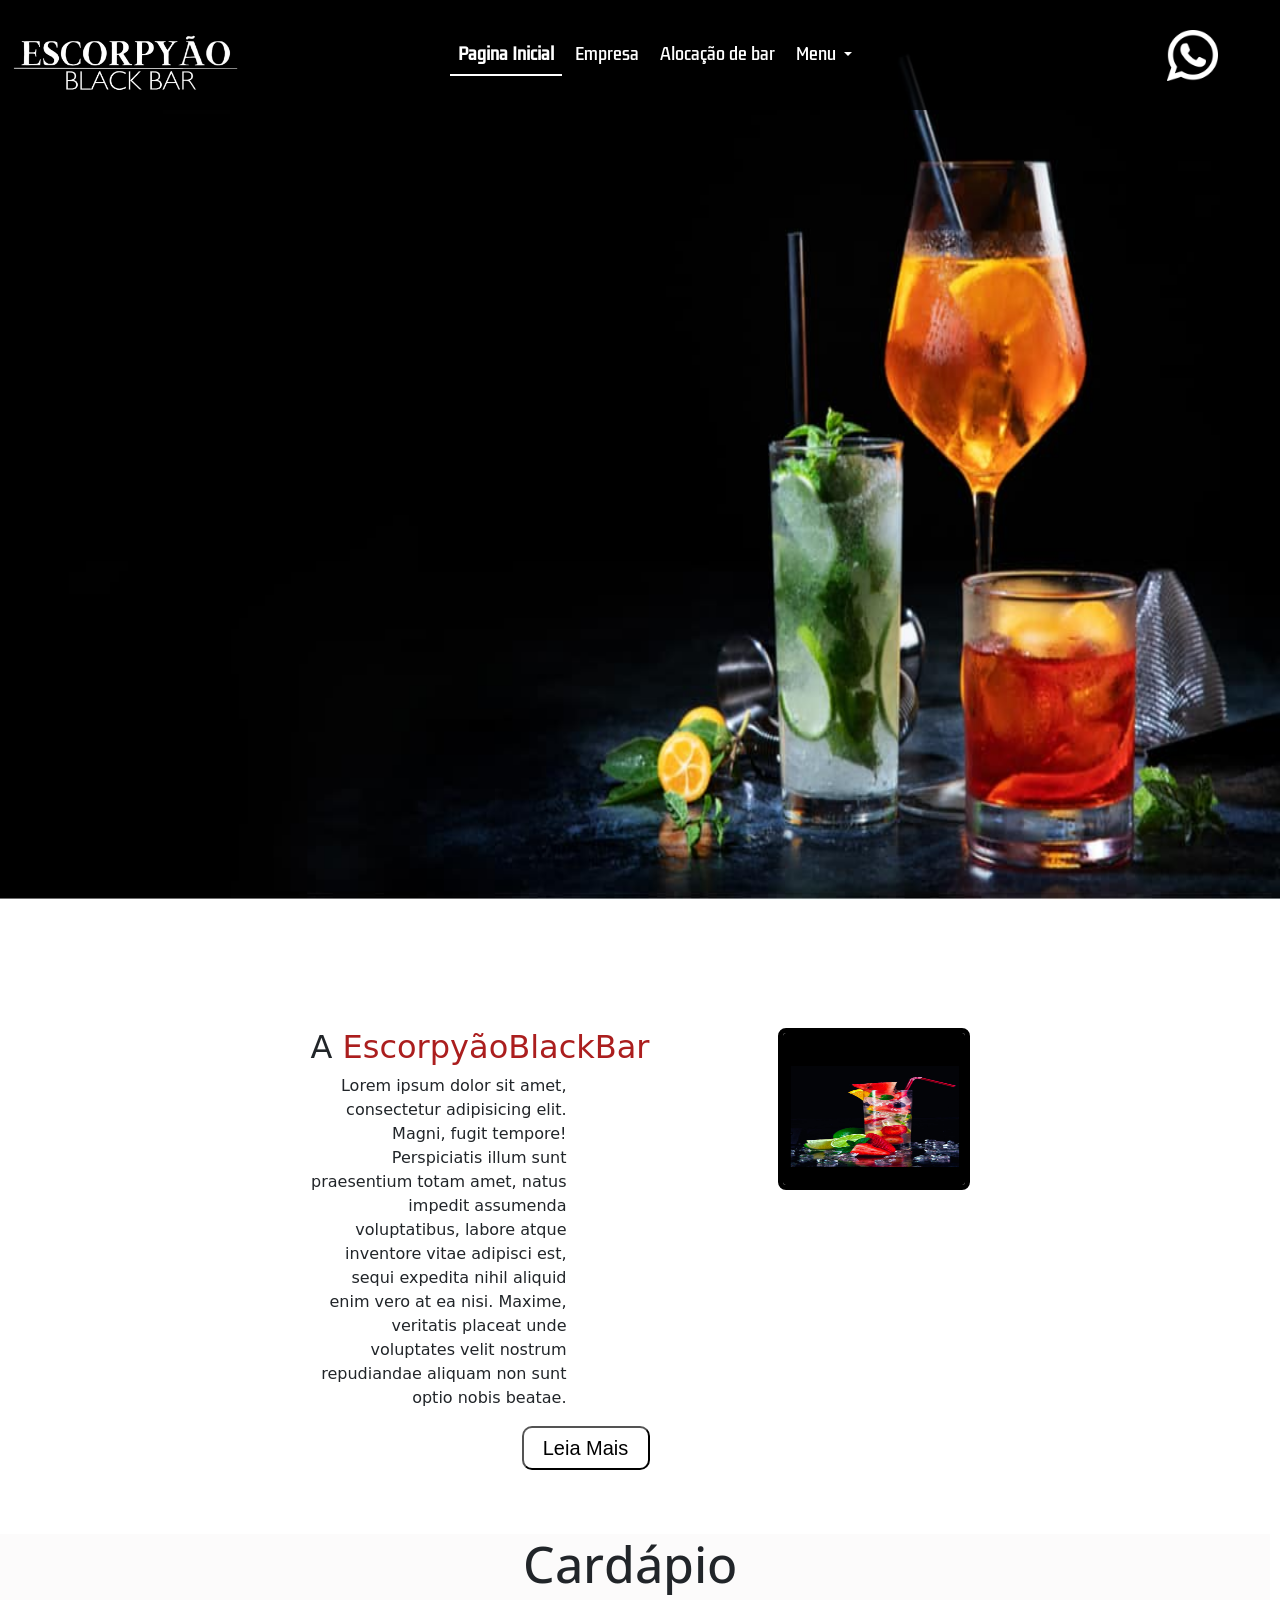
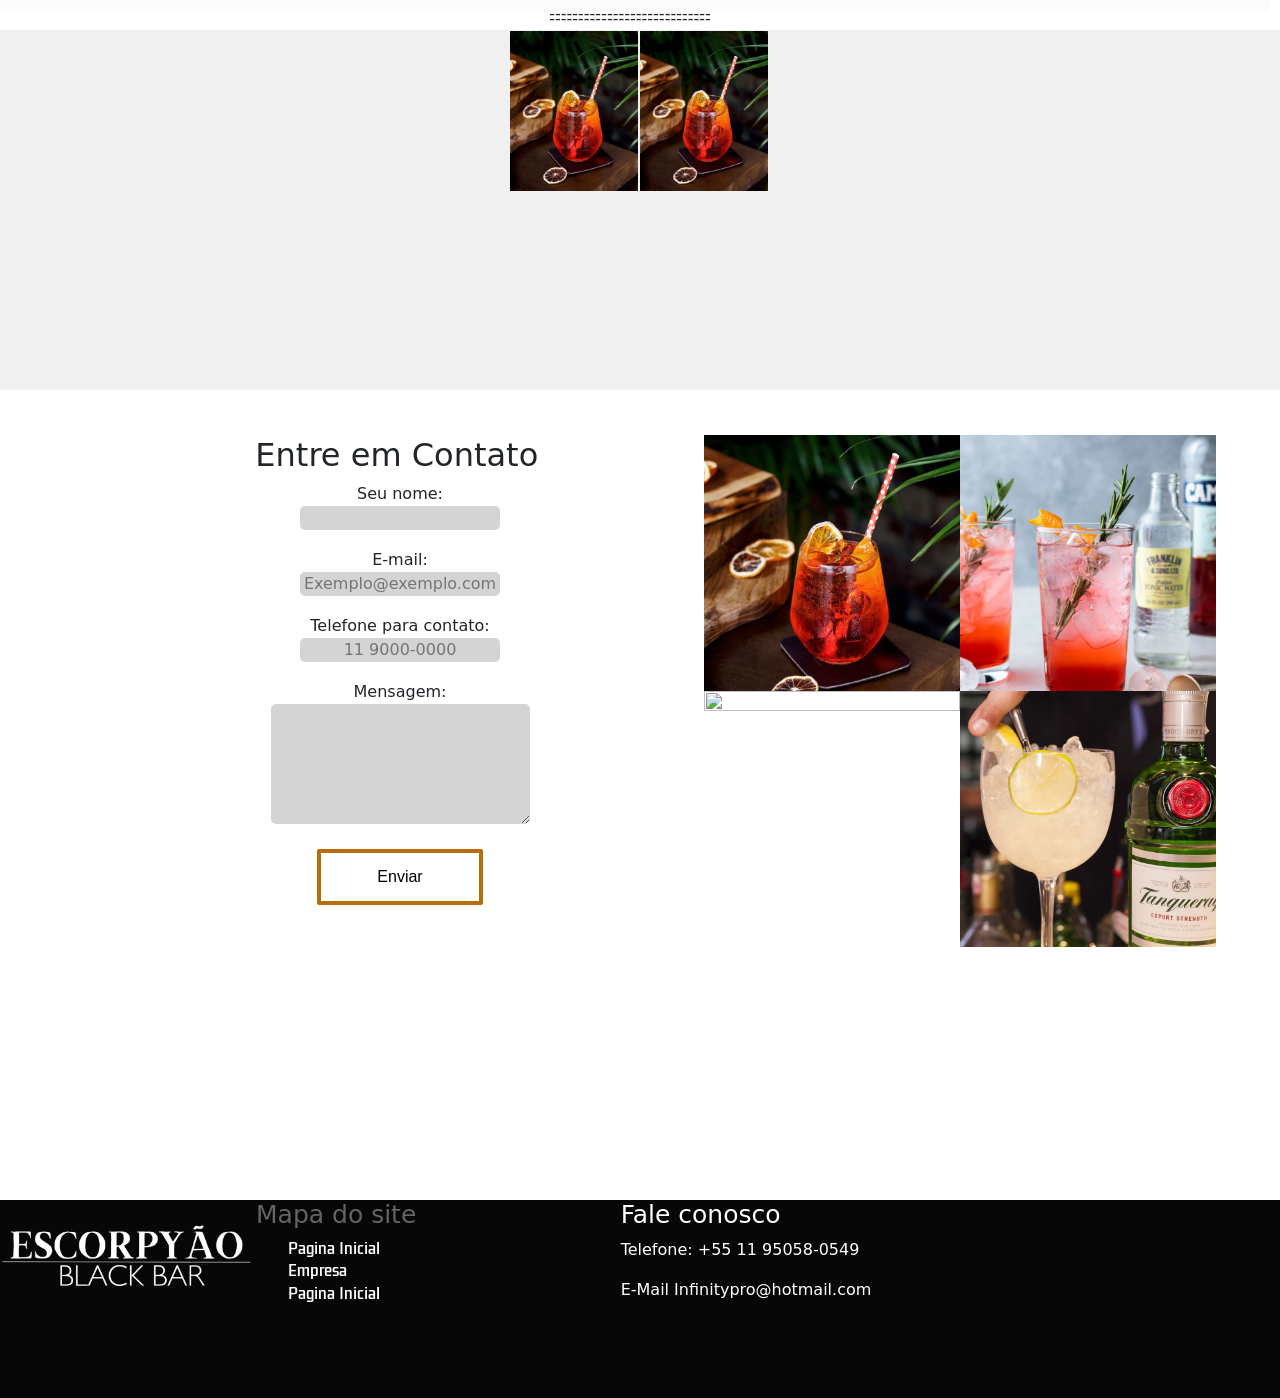
==== index.html @ d6b5a139 "Update index.html" ====
<!DOCTYPE html>
<html lang="pt-br">

<head>
    <meta charset="UTF-8">
    <title>EscorpyãoBlackBar</title>
    <link href="https://cdn.jsdelivr.net/npm/bootstrap@5.3.2/dist/css/bootstrap.min.css" rel="stylesheet"
        integrity="sha384-T3c6CoIi6uLrA9TneNEoa7RxnatzjcDSCmG1MXxSR1GAsXEV/Dwwykc2MPK8M2HN" crossorigin="anonymous">
    <link rel="stylesheet" href="css/index.css">
</head>

<body>
    <header>
        <nav class="navbar navbar-expand-lg fixed-top nav-underline">
            <div class="container-fluid">
                <a class="navbar-brand" href="#"><img src="img/Logob.png" alt=""></a>
                <button class="navbar-toggler" type="button" data-bs-toggle="collapse"
                    data-bs-target="#navbarNavDropdown" aria-controls="navbarNavDropdown" aria-expanded="false"
                    aria-label="Toggle navigation">
                    <span class="navbar-toggler-icon"></span>
                </button>
                <div class="collapse navbar-collapse d-flex justify-content-center" id="navbarNavDropdown">
                    <ul class="navbar-nav">
                        <li class="nav-item">
                            <a class="nav-link active" aria-current="page" href="#">Pagina Inicial</a>
                        </li>
                        <li class="nav-item ">
                            <a class="nav-link" href="#">Empresa</a>
                        </li>
                        <li class="nav-item">
                            <a class="nav-link " href="#">Alocação de bar</a>
                        </li>
                        <li class="nav-item dropdown">
                            <a class="nav-link dropdown-toggle" href="../a/html/menu.html" role="button"
                                data-bs-toggle="dropdown" aria-expanded="false">
                                Menu
                            </a>
                            <!-- Caipirinhas tradicionais:
                                Capirinha com  morango
                                Caipirinha com varios sabores
                                Com varias especiarias.
                                Caipirinha com Vodka.
                                Capirinha com Malibu.
                                Caipirinha com cachaça.
                                Absolut, Saque, Cerveja (Cerveja Suja).
                                Espumante



                                Gin & Gin tonica : 
                                Com especiarias (Canela em pau, Cravo da india, Ibisco, Zimbro, Aris estrelados, Pimenta branca ou Preta. Pimenta rosa)
                                Aromatizantes: Alecrim, Hortelã, Tomilho, Manjericão.
                                Frutas Criticas; Limão taiti, Limão siciliano, tangerina, laranja
                                ------------------------------------------------------------------------------------------------------
                                Drinks sem alcool:
                                Caipirinha sem alcoool: Caipirinha com leite condesado ou açucar.
                                Capirinha com refrigerante sem cor (SCHWEPPES, H2O )
                                Capirinhas com frutas diversas



                                Drinks classicos
                                Negroni 
                                Martini 
                                Moscow Mule
                                Sex on the beach -->
                            <!-- Classicos com espumante
                                Aperol Spritz
                                M -->



                            <ul class="dropdown-menu">
                                <li><a class="dropdown-item" href="../a/html/menu.html#section1">Caipirinhas</a></li>
                                <li><a class="dropdown-item" href="#">Drinks Classicos</a></li>
                                <li><a class="dropdown-item" href="#">Gin & Gin tônica</a></li>
                            </ul>
                        </li>
                    </ul>
                </div>

                <div class="zap"><a href="https://wa.me/5511950580549" target="_blank"><img src="Icon/whatsapp.png" alt="">
                    </a>
                </div>
            </div>

        </nav>


    </header>

    <main>
        <div class="carousel-container">
            <div class="carousel-slide">
                <img src="img/bebida-drink.jpg" alt="Image 1">
            </div>
            <div class="carousel-slide">
                <img src="TCC-main/img/ima.jpg" alt="Image 2">
            </div>
        </div>

        </div>
        <div class="container">
            <div id="desc">
                <h2>A <span>EscorpyãoBlackBar </span></h2>
                <p>Lorem ipsum dolor sit amet, consectetur adipisicing elit. Magni, fugit tempore! Perspiciatis illum
                    sunt praesentium totam amet, natus impedit assumenda voluptatibus, labore atque inventore vitae
                    adipisci est, sequi expedita nihil aliquid enim vero at ea nisi. Maxime, veritatis placeat unde
                    voluptates velit nostrum repudiandae aliquam non sunt optio nobis beatae.</p>
                <button>Leia Mais</button>
            </div>
            <div class="alo">

                <img src="img/wallpaper - game over.png" alt="">

            </div>
        </div>
        <div id="h2s">
            <h2>Cardápio</h2>
            <div id="div-me">----------------------------</div>
            <div id="div-me">----------------------------</div>
        </div>
        <div class="cardapio">

            <div class="img">
                <img src="TCC-main/img/aperol.jpeg" alt="">
            </div>
           
            <div class="img1">
                <img src="TCC-main/img/aperol.jpeg" alt="">
            </div>

            <div class="img">
                <img src="TCC-main/img/mojito.jpg"  alt="">
            </div>
       
          
        </div>
        

        <div id="pagC">

            <div class="contatos">
                <form action="post">

                    <h2>Entre em Contato </h2>
                    <ul>
                        <label for="nome">Seu nome:</label>

                        <li><input type="text" name="nome" id="nome"></li>

                        <label for="email">E-mail:</label>

                        <li> <input type="email" name="email" id="email" placeholder="Exemplo@exemplo.com">
                        </li>
                        <label for="Tel">Telefone para contato:</label>

                        <li> <input type="tel" name="tel" id="tel" placeholder="11 9000-0000"></li>
                        <label for="texta">Mensagem:</label>
                        <li><textarea name="texta" id="texta" cols="30" rows="5"></textarea></li>
                        <input type="submit" value="Enviar">
                    </ul>
                </form>

            </div>


            <div class="galery">
                <img src="TCC-main/img/aperol.jpeg" alt="">
                <img src="TCC-main/img/mojito.jpg" alt="">
                <img src="TCC-main/img/campari.jpeg" alt="">
                <img src="TCC-main/img/gin.jpg" alt="">

            </div>
        </div>


    </main>
    <footer>

        <div id="imgF"><a href="index.html"><img src="img/Logob.png" alt="Imagem LOGO"></a></div>
        <div id="mSite">
            <h2>Mapa do site</h2>
            <ul>
                <li><a href="index.html">Pagina Inicial</a></li>
                <li><a href="/html/empresa.html">Empresa</a></li>
                <li><a href="html/menu.html">Pagina Inicial</a></li>
            </ul>
        </div>
        <div id="fale">
            <h2>Fale conosco</h2>
            <p> <span>Telefone:

                </span>
                +55 11 95058-0549</p>
            <p>
                <span>E-Mail</span>
                Infinitypro@hotmail.com</p>
        </div>
        <div id="redes"></div>


    </footer>

    <script src="js/script.js"></script>
</body>

</html>
---- css/index.css ----
@import url('https://fonts.googleapis.com/css2?family=Open+Sans:ital,wght@1,300&display=swap');
@import url('https://fonts.googleapis.com/css2?family=Kdam+Thmor+Pro&display=swap');


* {
    margin: 0;
    padding: 0;
}

body {
    margin: 0px !important;
    width: 100vw;
    overflow-x: hidden;
}

.nav-link {
    color: white !important;


}

.navbar-brand img {
    width: 18vw;
}


.justify-content-center {
    justify-content: start !important;
    margin-left: 15vw;

}

.dropdown:hover .dropdown-menu {
    display: block;
    position: absolute;
    transform: translate3d(5px, 28px, 0px);
    top: 20px;
    left: -5px;
    will-change: transform;
}

.dropdown {
    display: inline-block;
    list-style: none;


}

.nav-item {
    margin-right: 5px;
}



nav {
    font-size: 100%;
    background-color: rgba(0, 0, 0, 0.8);


}
.zap{margin-right: 50px;}
.zap img {
    
    width: 4vw;


}


/* ------------------------------------------------------------------------------------------------------- */

.carousel-container {
    box-sizing: border-box;
    width: 100%;
    overflow: none;

}

.carousel-container img {
    width: 100%;
    height: 100vh;


}

.carousel-slide {
    display: none;
    width: 100%;
    height: auto;
}


.container {
    display: flex;
    justify-content: center;
    margin-top: 10%;
    background-color: rgb(255, 255, 255);

}

main img {
    width: 100vw;
}

.alo img {
    flex-grow: 5;
    border: 5px solid black;
    width: 15vw;
    height: 18vh;
    border-radius: 8px;
    margin-left: 10vw;
}



#desc p {
    width: 20vw;
    text-align: right;
}

#desc button {
    background-color: transparent;
    font-family: Arial, Helvetica, sans-serif;
    margin-left: 50px;
    width: 10vw;
    font-size: 20px;
    padding: 5px;
    border-radius: 10px;
    float: right;
}

#desc button:hover {
    background-color: gray;

}

#desc span {
    color: rgb(171, 30, 30);
}

/* -------------------------------------------------------------------------------------------- */

#h2s {
    width: 100vw;
    text-align: center;
    margin-top: 5%;
    margin-bottom: -8px;
    margin-left: -10px;
    background-color: rgb(252, 251, 251);

}

#h2s h2 {
    font-family: 'Open Sans', sans-serif;
    font-size: 50px;
}

#div-me {
    text-align: center;
    background-color: transparent;
    height: 5px;
}

.cardapio {
    display: flex;
    width: 100%;
    height: 40vh;
    margin-top: 0%;
    background-color: rgb(240, 240, 240);
    justify-content: center;
    margin-top: 2%;
}

.cardapio img {
    width: 10vw;
    opacity: 0;
    transform: translateX(300px);
    transition: opacity 1s, transform 1s;
    margin: 1px;
    

}
.cardapio img:hover{
    animation: ease 1s;
} 

.cardapio img.in-viewport {
    opacity: 1;
    transform: translateX(0px);
}


/* ----------------------------------------------------------------------------- */
#pagC {
    display: flex;
    background-color: rgb(255, 255, 255);
    width: 90vw;
    height: 90vh;
    margin-left: 5vw;

}

.contatos {
    box-sizing: border-box;
    text-align: center;
    margin-right: 0%;
    margin-top: 4%;
    width: 50vw;
    height: 50vh;
    font-weight: 100;

}

.contatos h2 {

    margin-left: 2vw;
    text-align: center;
    font-weight: 200;

}

.contatos input,
textarea {
    border: none;
    background-color: rgb(212, 212, 212);
    text-align: center;
    margin-bottom: 2vh;
    border-radius: 5px;
}


.contatos ul li {

    list-style-type: none;

}

.contatos input[type="submit"] {
    background-color: transparent;
    border: 4px rgb(185, 110, 12) solid;
    padding: 12px;
    border-radius: 2px;
    width: 13vw;
    font-family: 'Franklin Gothic Medium', 'Arial Narrow', Arial, sans-serif;
}

/* -------------------------------------------------------------------------------------------------------------------------- */

.galery {
    margin-top: 5vh;
    column-count: 2;
    column-gap: 0;

    width: 40vw;
}

.galery img {

    width: 100%;
    aspect-ratio: 1/1;
    object-fit: cover;
    transition: scale 350ms ease, opacity 350ms linear;

}

.galery:has(img:hover) img:not(:hover) {
    scale: .9;
    opacity: .7;

}

/* ---------------------------------------------------------------------------------------------------------------- */

footer {
    display: flex;
    background-color: rgb(7, 7, 7);
    height: 22vh;
}

footer img {
    width: 20vw;
   
}
footer h2 {
    
    color: rgb(100, 100, 100);
    font-weight: 200;
    font-size: 25px;
}

footer ul li, a {
    list-style: none;
    text-decoration: none;
    color: white;
    font-size: 15px;
    font-family: 'Kdam Thmor Pro', sans-serif;
}
footer #mSite {
    flex-grow: 1;
}

footer ul li, a:hover {
    color: rgba(250, 9, 9, 0.966);
}
#fale {
    flex-grow: 1;
}

#fale h2, span {
    
    color: white;
    font-weight: 400;
}

#fale p{
    color: white;
    
    font-weight: 100;
}
#redes {
    flex-grow: 1;

}

#redes  {
  
}
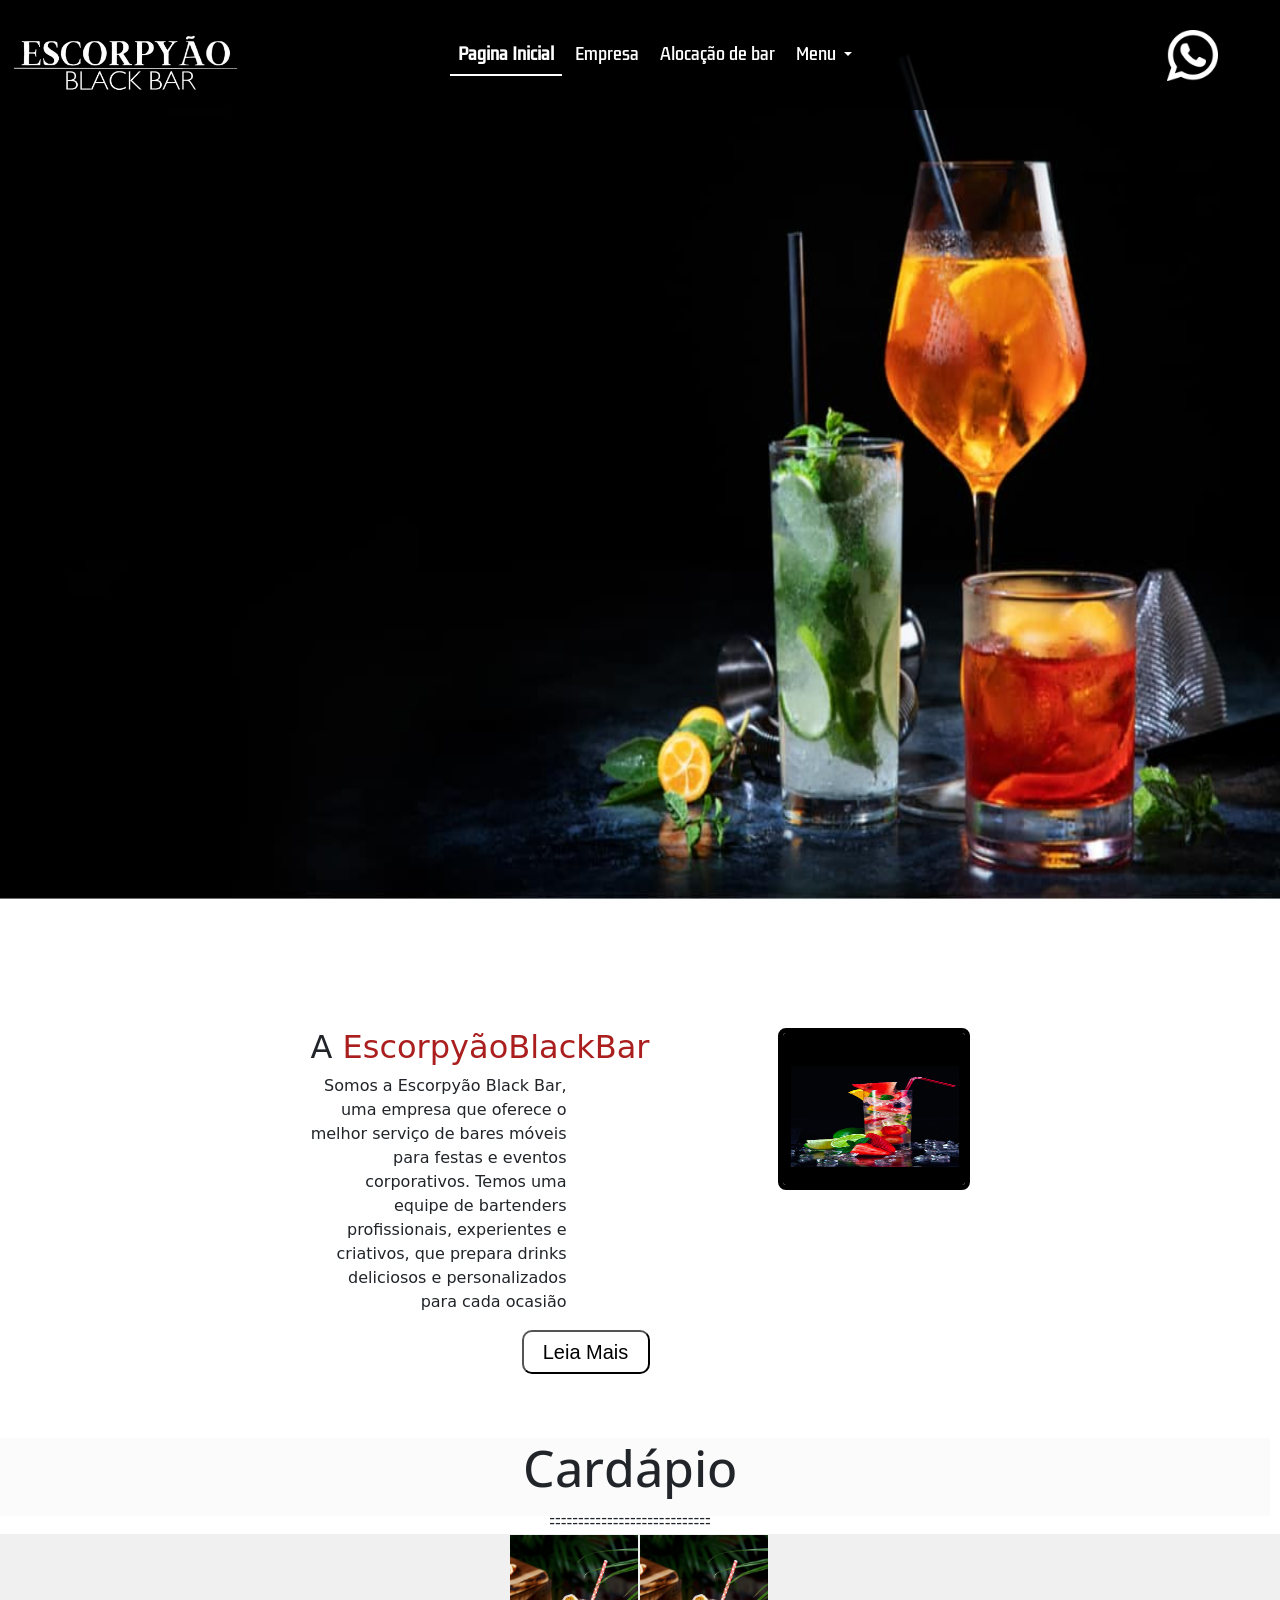
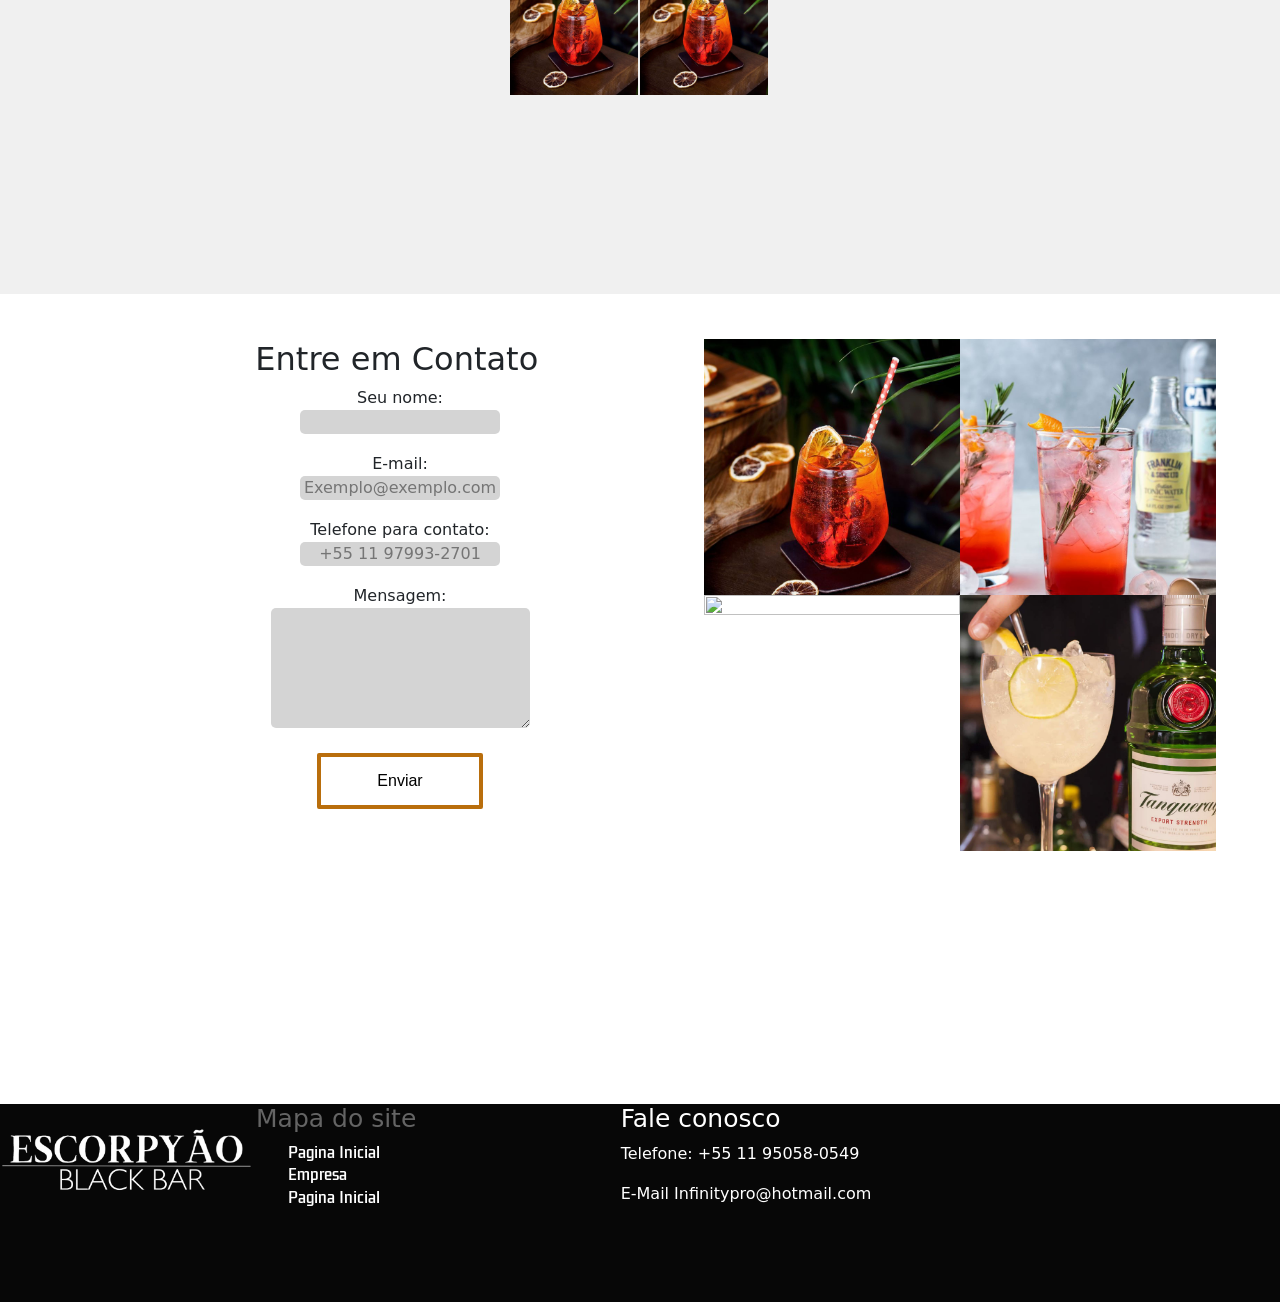
==== commit cb987bd3: "Update index.html" ====
--- a/index.html
+++ b/index.html
@@ -79,7 +79,7 @@
                     </ul>
                 </div>
 
-                <div class="zap"><a href="https://wa.me/5511950580549" target="_blank"><img src="Icon/whatsapp.png" alt="">
+                <div class="zap"><a href="https://wa.me/5511979932701" target="_blank"><img src="Icon/whatsapp.png" alt="">
                     </a>
                 </div>
             </div>
@@ -103,10 +103,7 @@
         <div class="container">
             <div id="desc">
                 <h2>A <span>EscorpyãoBlackBar </span></h2>
-                <p>Lorem ipsum dolor sit amet, consectetur adipisicing elit. Magni, fugit tempore! Perspiciatis illum
-                    sunt praesentium totam amet, natus impedit assumenda voluptatibus, labore atque inventore vitae
-                    adipisci est, sequi expedita nihil aliquid enim vero at ea nisi. Maxime, veritatis placeat unde
-                    voluptates velit nostrum repudiandae aliquam non sunt optio nobis beatae.</p>
+                <p>Somos a Escorpyão Black Bar, uma empresa que oferece o melhor serviço de bares móveis para festas e eventos corporativos. Temos uma equipe de bartenders profissionais, experientes e criativos, que prepara drinks deliciosos e personalizados para cada ocasião</p>
                 <button>Leia Mais</button>
             </div>
             <div class="alo">
@@ -155,7 +152,7 @@
                         </li>
                         <label for="Tel">Telefone para contato:</label>
 
-                        <li> <input type="tel" name="tel" id="tel" placeholder="11 9000-0000"></li>
+                        <li> <input type="tel" name="tel" id="tel" placeholder="+55 11 97993-2701"></li>
                         <label for="texta">Mensagem:</label>
                         <li><textarea name="texta" id="texta" cols="30" rows="5"></textarea></li>
                         <input type="submit" value="Enviar">
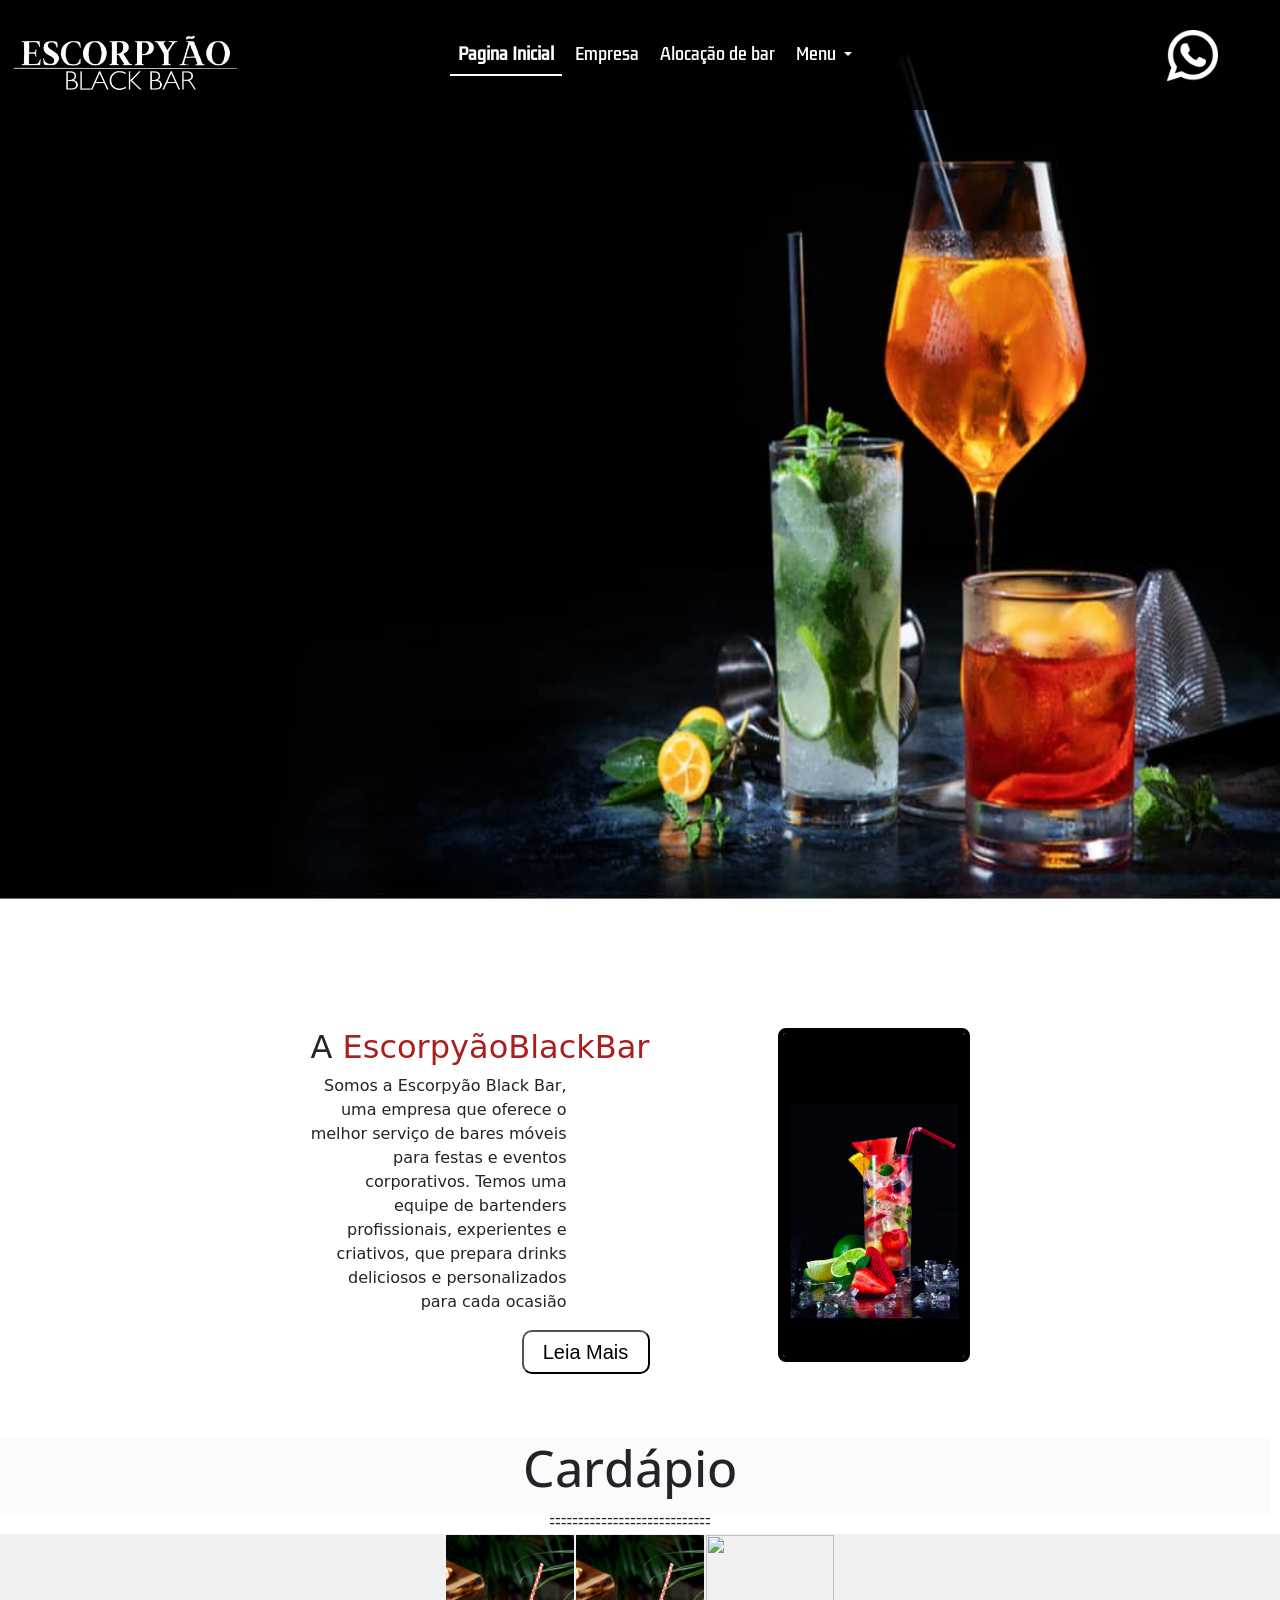
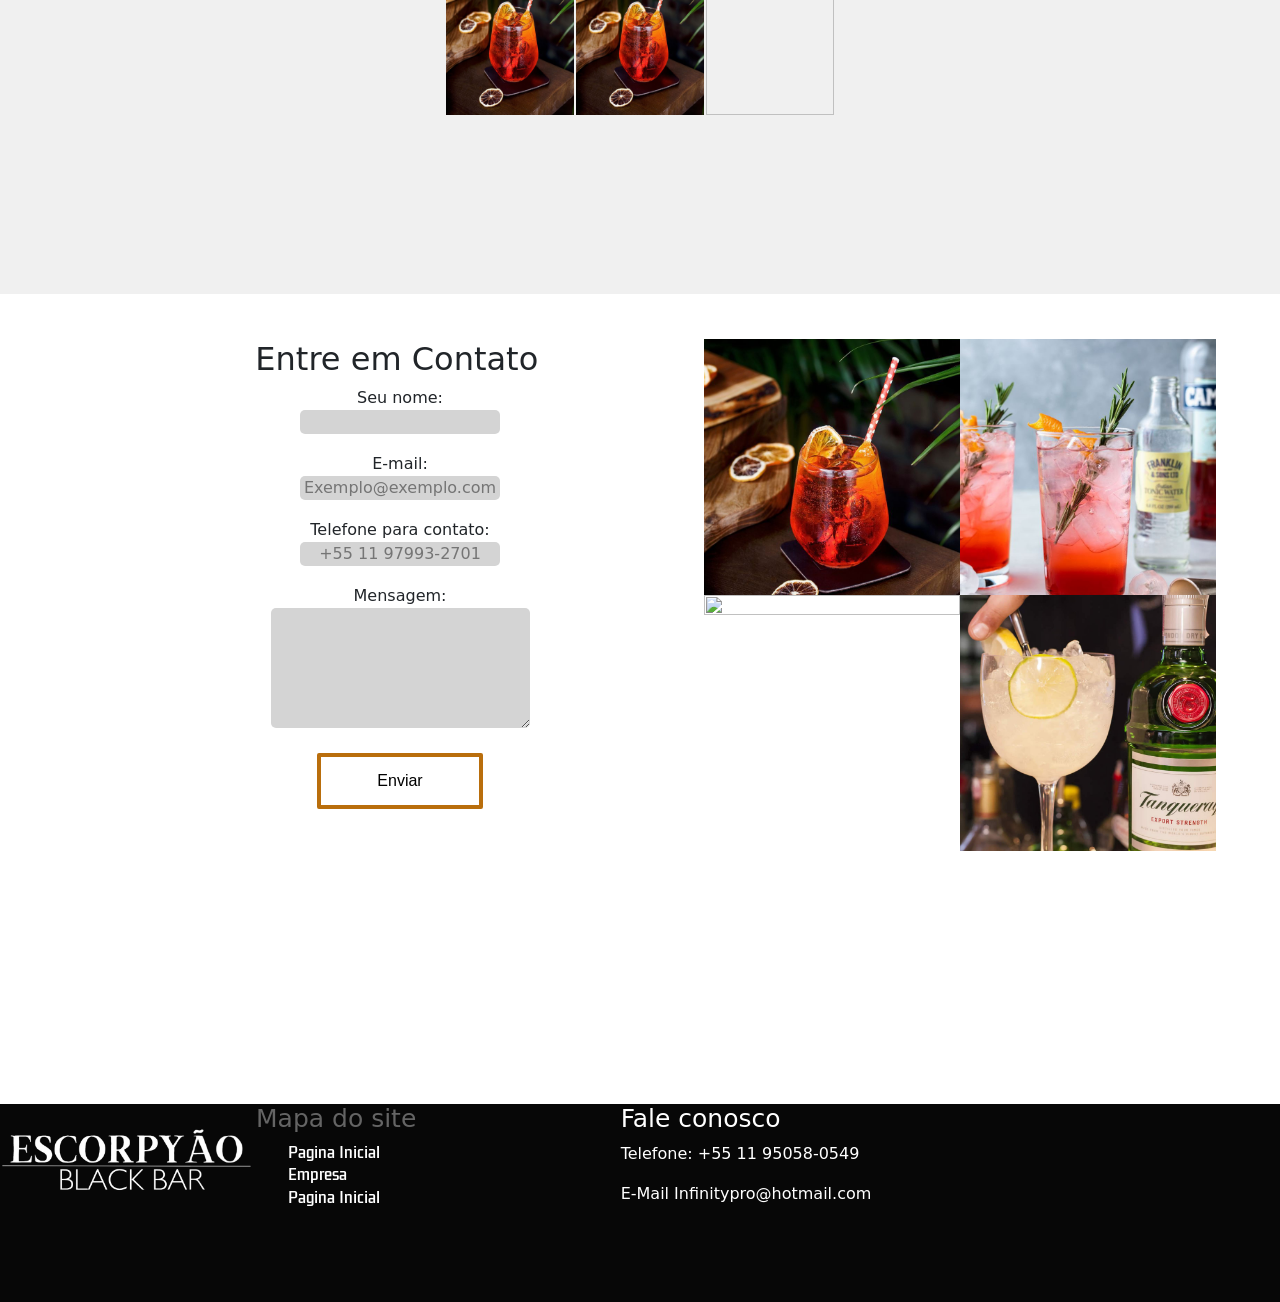
==== commit e25f3e7e: "update" ====
--- a/index.html
+++ b/index.html
@@ -79,7 +79,8 @@
                     </ul>
                 </div>
 
-                <div class="zap"><a href="https://wa.me/5511979932701" target="_blank"><img src="Icon/whatsapp.png" alt="">
+                <div class="zap"><a href="https://wa.me/5511979932701" target="_blank"><img src="Icon/whatsapp.png"
+                            alt="">
                     </a>
                 </div>
             </div>
@@ -103,7 +104,9 @@
         <div class="container">
             <div id="desc">
                 <h2>A <span>EscorpyãoBlackBar </span></h2>
-                <p>Somos a Escorpyão Black Bar, uma empresa que oferece o melhor serviço de bares móveis para festas e eventos corporativos. Temos uma equipe de bartenders profissionais, experientes e criativos, que prepara drinks deliciosos e personalizados para cada ocasião</p>
+                <p>Somos a Escorpyão Black Bar, uma empresa que oferece o melhor serviço de bares móveis para festas e
+                    eventos corporativos. Temos uma equipe de bartenders profissionais, experientes e criativos, que
+                    prepara drinks deliciosos e personalizados para cada ocasião</p>
                 <button>Leia Mais</button>
             </div>
             <div class="alo">
@@ -122,18 +125,18 @@
             <div class="img">
                 <img src="TCC-main/img/aperol.jpeg" alt="">
             </div>
-           
+
             <div class="img1">
                 <img src="TCC-main/img/aperol.jpeg" alt="">
             </div>
 
             <div class="img">
-                <img src="TCC-main/img/mojito.jpg"  alt="">
-            </div>
-       
-          
-        </div>
-        
+                <img src="TCC-main/img/mojito.jpg" alt="">
+            </div>
+
+
+        </div>
+
 
         <div id="pagC">
 
@@ -192,7 +195,8 @@
                 +55 11 95058-0549</p>
             <p>
                 <span>E-Mail</span>
-                Infinitypro@hotmail.com</p>
+                Infinitypro@hotmail.com
+            </p>
         </div>
         <div id="redes"></div>
 
@@ -202,4 +206,4 @@
     <script src="js/script.js"></script>
 </body>
 
-</html>
+</html>
--- a/css/index.css
+++ b/css/index.css
@@ -106,7 +106,7 @@
     flex-grow: 5;
     border: 5px solid black;
     width: 15vw;
-    height: 18vh;
+    height: auto;
     border-radius: 8px;
     margin-left: 10vw;
 }
@@ -177,6 +177,7 @@
     transform: translateX(300px);
     transition: opacity 1s, transform 1s;
     margin: 1px;
+    height: 20vh;
     
 
 }
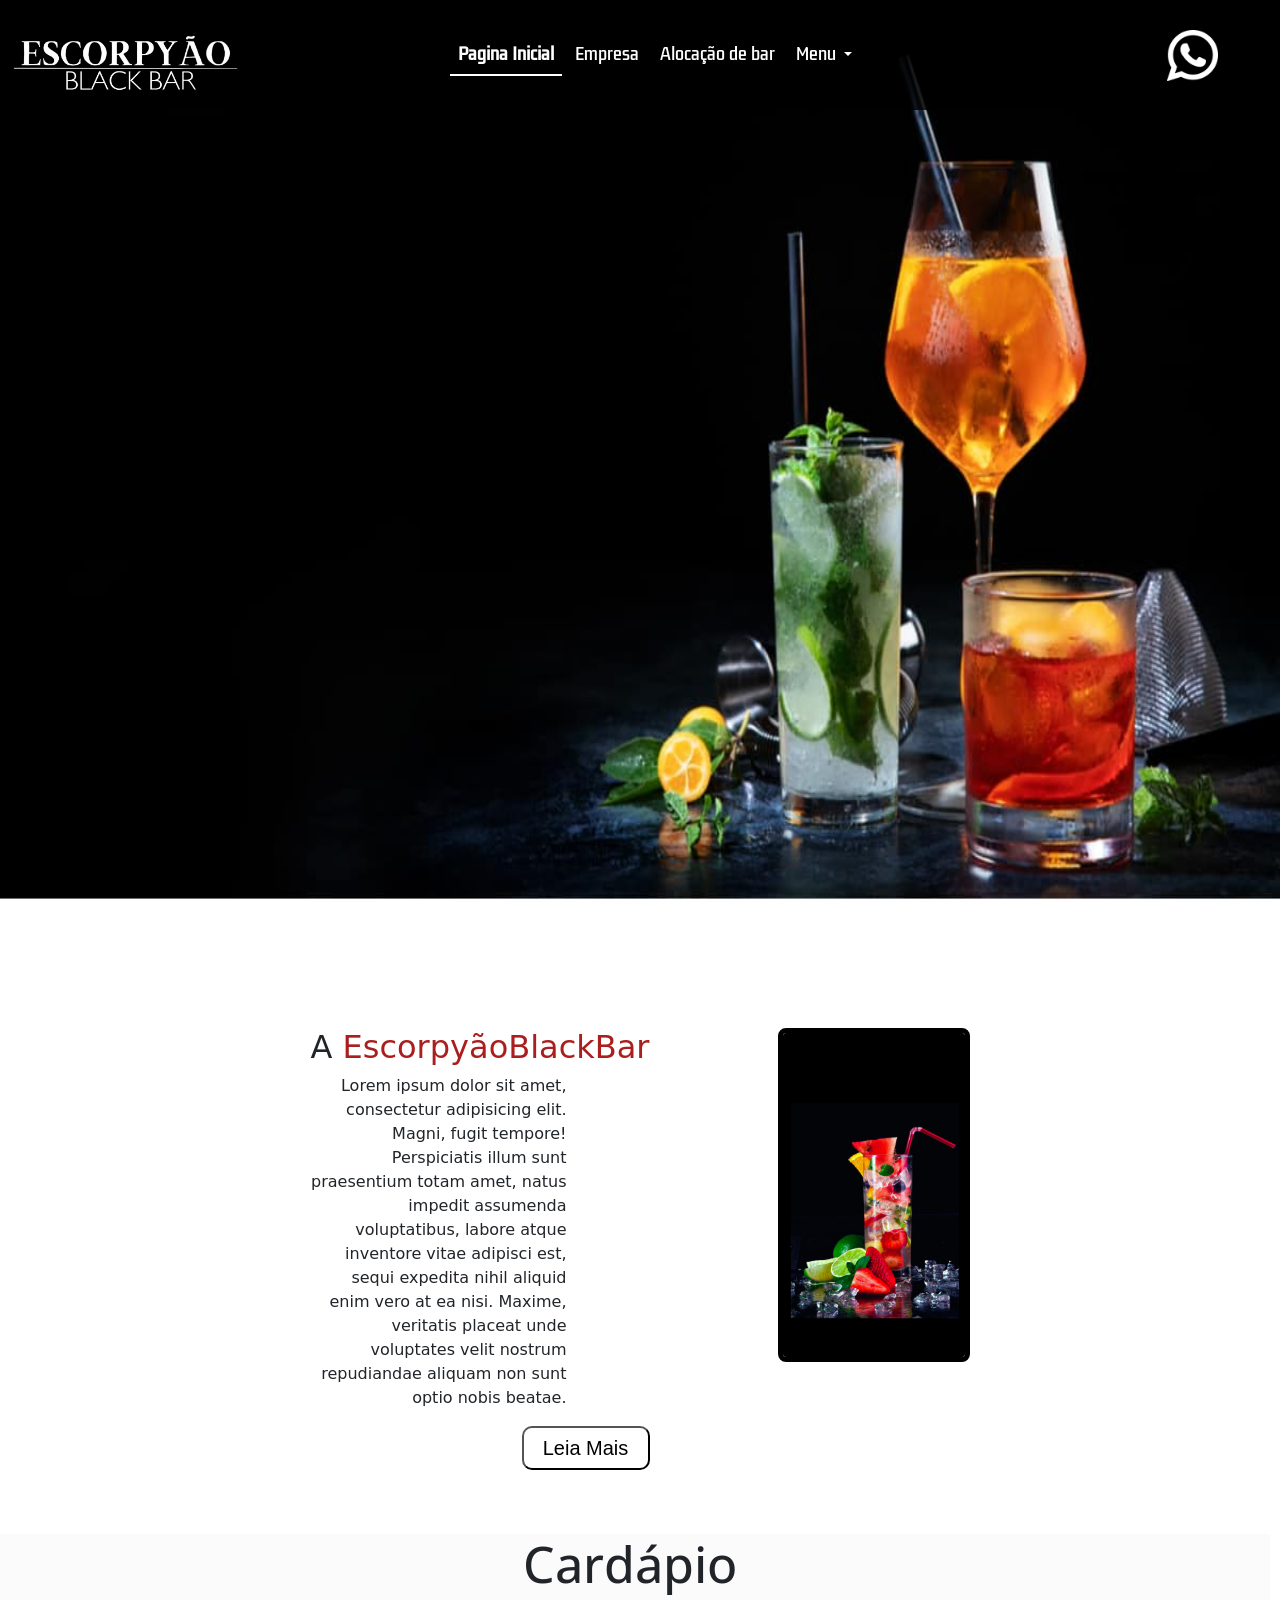
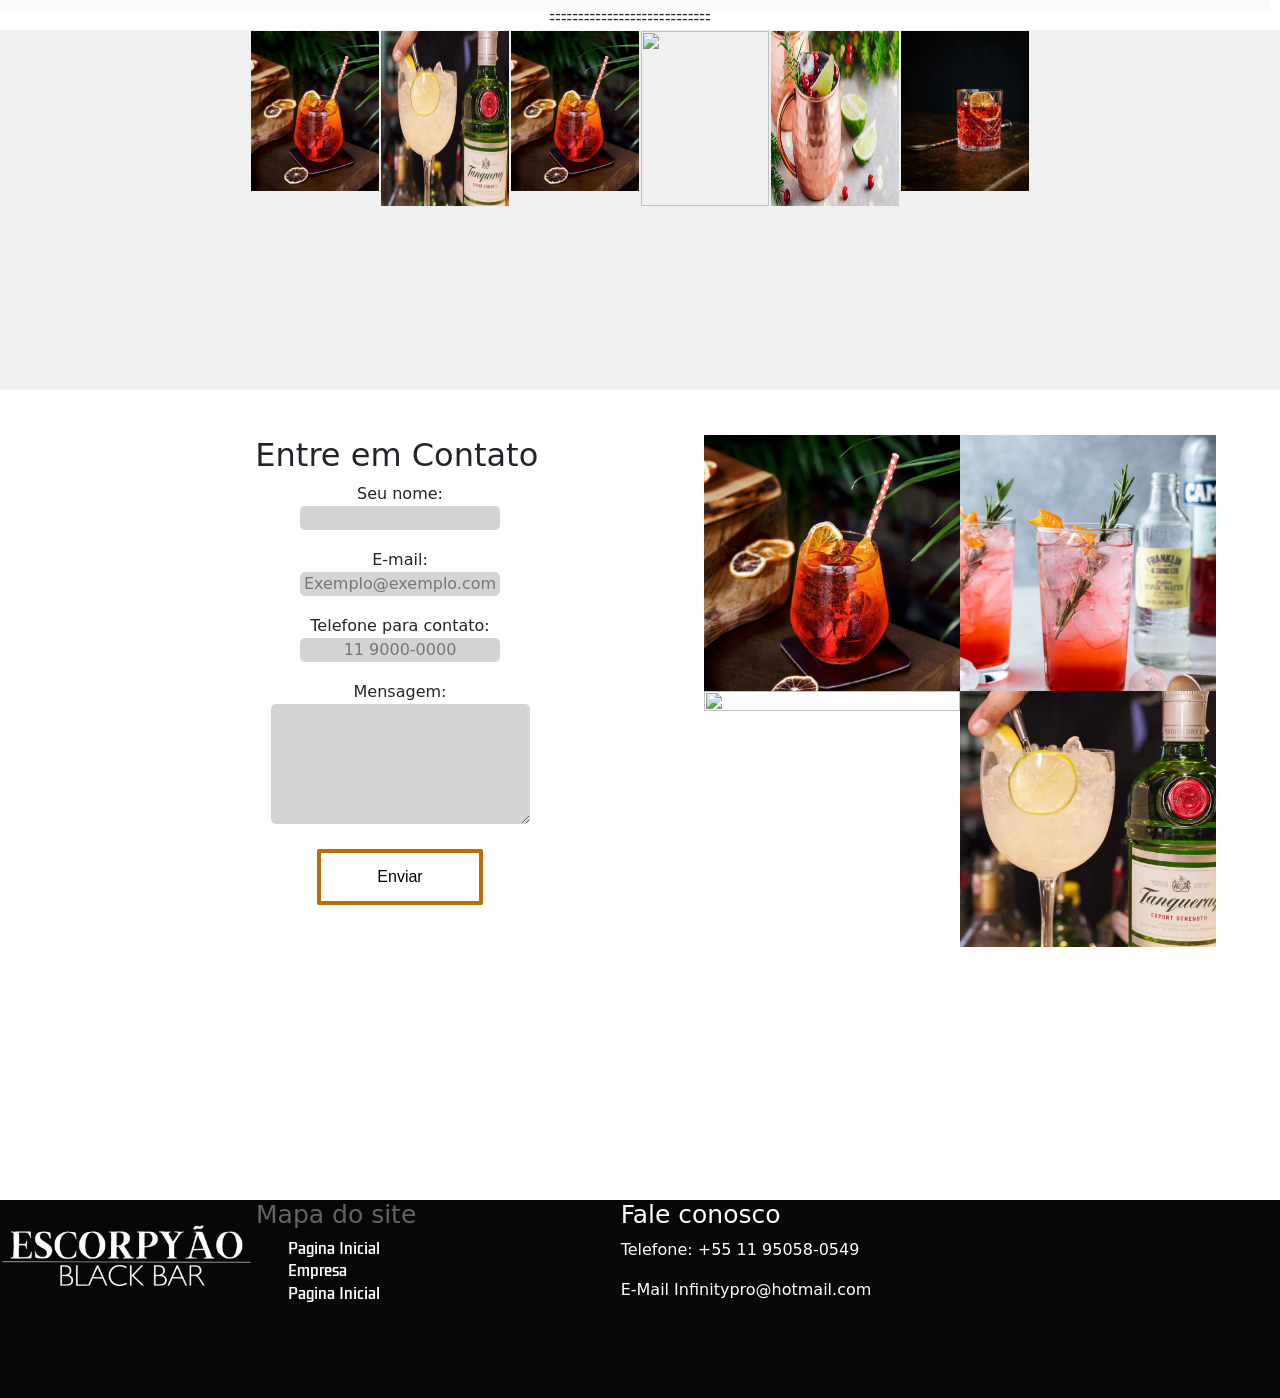
==== commit 50880be1: "modified:   css/index.css 	modified:   index.html" ====
--- a/index.html
+++ b/index.html
@@ -11,14 +11,10 @@
 
 <body>
     <header>
-        <nav class="navbar navbar-expand-lg fixed-top nav-underline">
+        
+        <nav class="navbar navbar-expand-sm fixed-top nav-underline">
             <div class="container-fluid">
                 <a class="navbar-brand" href="#"><img src="img/Logob.png" alt=""></a>
-                <button class="navbar-toggler" type="button" data-bs-toggle="collapse"
-                    data-bs-target="#navbarNavDropdown" aria-controls="navbarNavDropdown" aria-expanded="false"
-                    aria-label="Toggle navigation">
-                    <span class="navbar-toggler-icon"></span>
-                </button>
                 <div class="collapse navbar-collapse d-flex justify-content-center" id="navbarNavDropdown">
                     <ul class="navbar-nav">
                         <li class="nav-item">
@@ -79,7 +75,7 @@
                     </ul>
                 </div>
 
-                <div class="zap"><a href="https://wa.me/5511979932701" target="_blank"><img src="Icon/whatsapp.png"
+                <div class="zap"><a href="https://wa.me/5511950580549" target="_blank"><img src="Icon/whatsapp.png"
                             alt="">
                     </a>
                 </div>
@@ -104,9 +100,10 @@
         <div class="container">
             <div id="desc">
                 <h2>A <span>EscorpyãoBlackBar </span></h2>
-                <p>Somos a Escorpyão Black Bar, uma empresa que oferece o melhor serviço de bares móveis para festas e
-                    eventos corporativos. Temos uma equipe de bartenders profissionais, experientes e criativos, que
-                    prepara drinks deliciosos e personalizados para cada ocasião</p>
+                <p>Lorem ipsum dolor sit amet, consectetur adipisicing elit. Magni, fugit tempore! Perspiciatis illum
+                    sunt praesentium totam amet, natus impedit assumenda voluptatibus, labore atque inventore vitae
+                    adipisci est, sequi expedita nihil aliquid enim vero at ea nisi. Maxime, veritatis placeat unde
+                    voluptates velit nostrum repudiandae aliquam non sunt optio nobis beatae.</p>
                 <button>Leia Mais</button>
             </div>
             <div class="alo">
@@ -125,16 +122,22 @@
             <div class="img">
                 <img src="TCC-main/img/aperol.jpeg" alt="">
             </div>
-
+            <div class="img1">
+                <img src="TCC-main/img/gin.jpg" height="175" alt="">
+            </div>
             <div class="img1">
                 <img src="TCC-main/img/aperol.jpeg" alt="">
             </div>
 
             <div class="img">
-                <img src="TCC-main/img/mojito.jpg" alt="">
-            </div>
-
-
+                <img src="TCC-main/img/mojito.jpg" height="175" alt="">
+            </div>
+            <div class="img1">
+                <img src="TCC-main/img/moscow.jpg" height="175" alt="">
+            </div>
+            <div class="img1">
+                <img src="TCC-main/img/negroni.jpeg" alt="">
+            </div>
         </div>
 
 
@@ -155,7 +158,7 @@
                         </li>
                         <label for="Tel">Telefone para contato:</label>
 
-                        <li> <input type="tel" name="tel" id="tel" placeholder="+55 11 97993-2701"></li>
+                        <li> <input type="tel" name="tel" id="tel" placeholder="11 9000-0000"></li>
                         <label for="texta">Mensagem:</label>
                         <li><textarea name="texta" id="texta" cols="30" rows="5"></textarea></li>
                         <input type="submit" value="Enviar">
@@ -202,7 +205,7 @@
 
 
     </footer>
-
+    <script src="https://kit.fontawesome.com/682cb1270e.js" crossorigin="anonymous"></script>
     <script src="js/script.js"></script>
 </body>
 
--- a/css/index.css
+++ b/css/index.css
@@ -58,6 +58,15 @@
 
 
 }
+Navbar__Link-toggle {
+    align-self: flex-end;
+    display: initial;
+    position: absolute;
+    cursor: pointer;
+  }
+.Navbar__Link-toggle {
+    display: none;
+  }
 .zap{margin-right: 50px;}
 .zap img {
     
@@ -106,7 +115,6 @@
     flex-grow: 5;
     border: 5px solid black;
     width: 15vw;
-    height: auto;
     border-radius: 8px;
     margin-left: 10vw;
 }
@@ -177,7 +185,6 @@
     transform: translateX(300px);
     transition: opacity 1s, transform 1s;
     margin: 1px;
-    height: 20vh;
     
 
 }
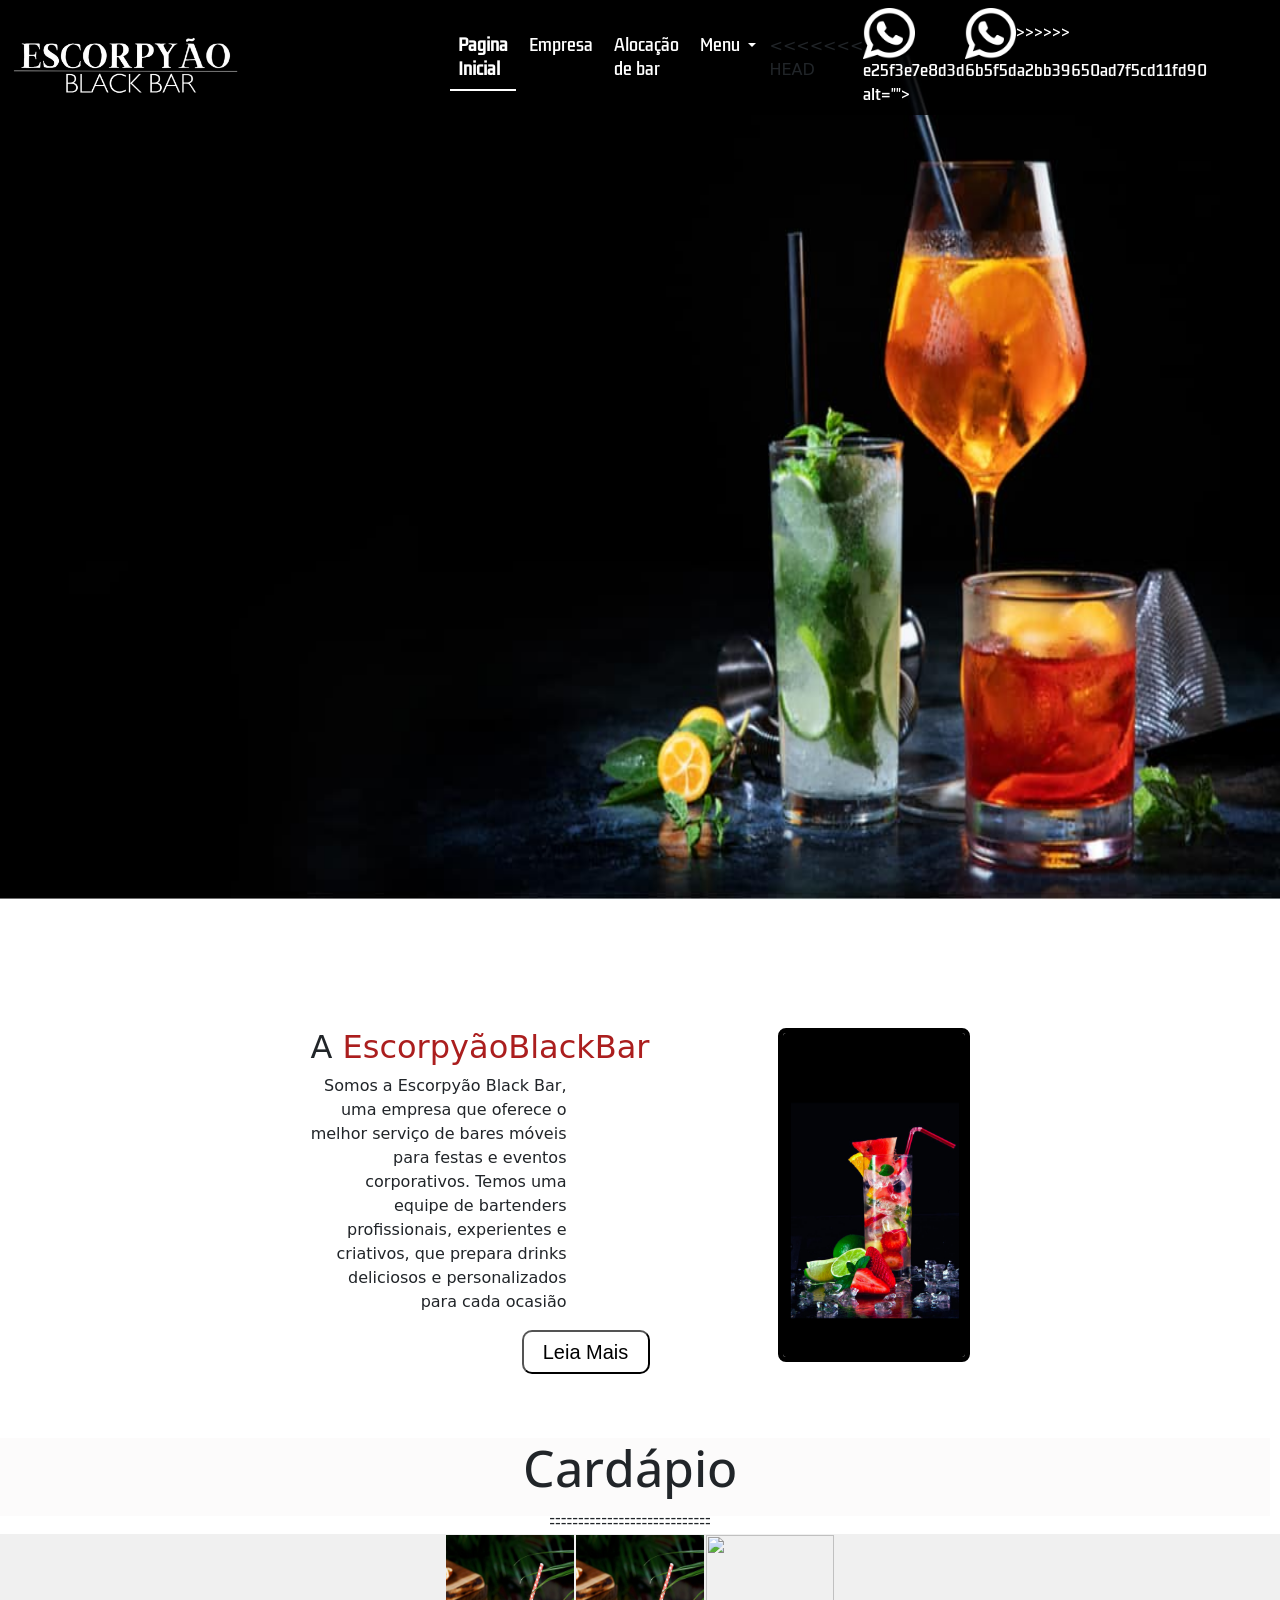
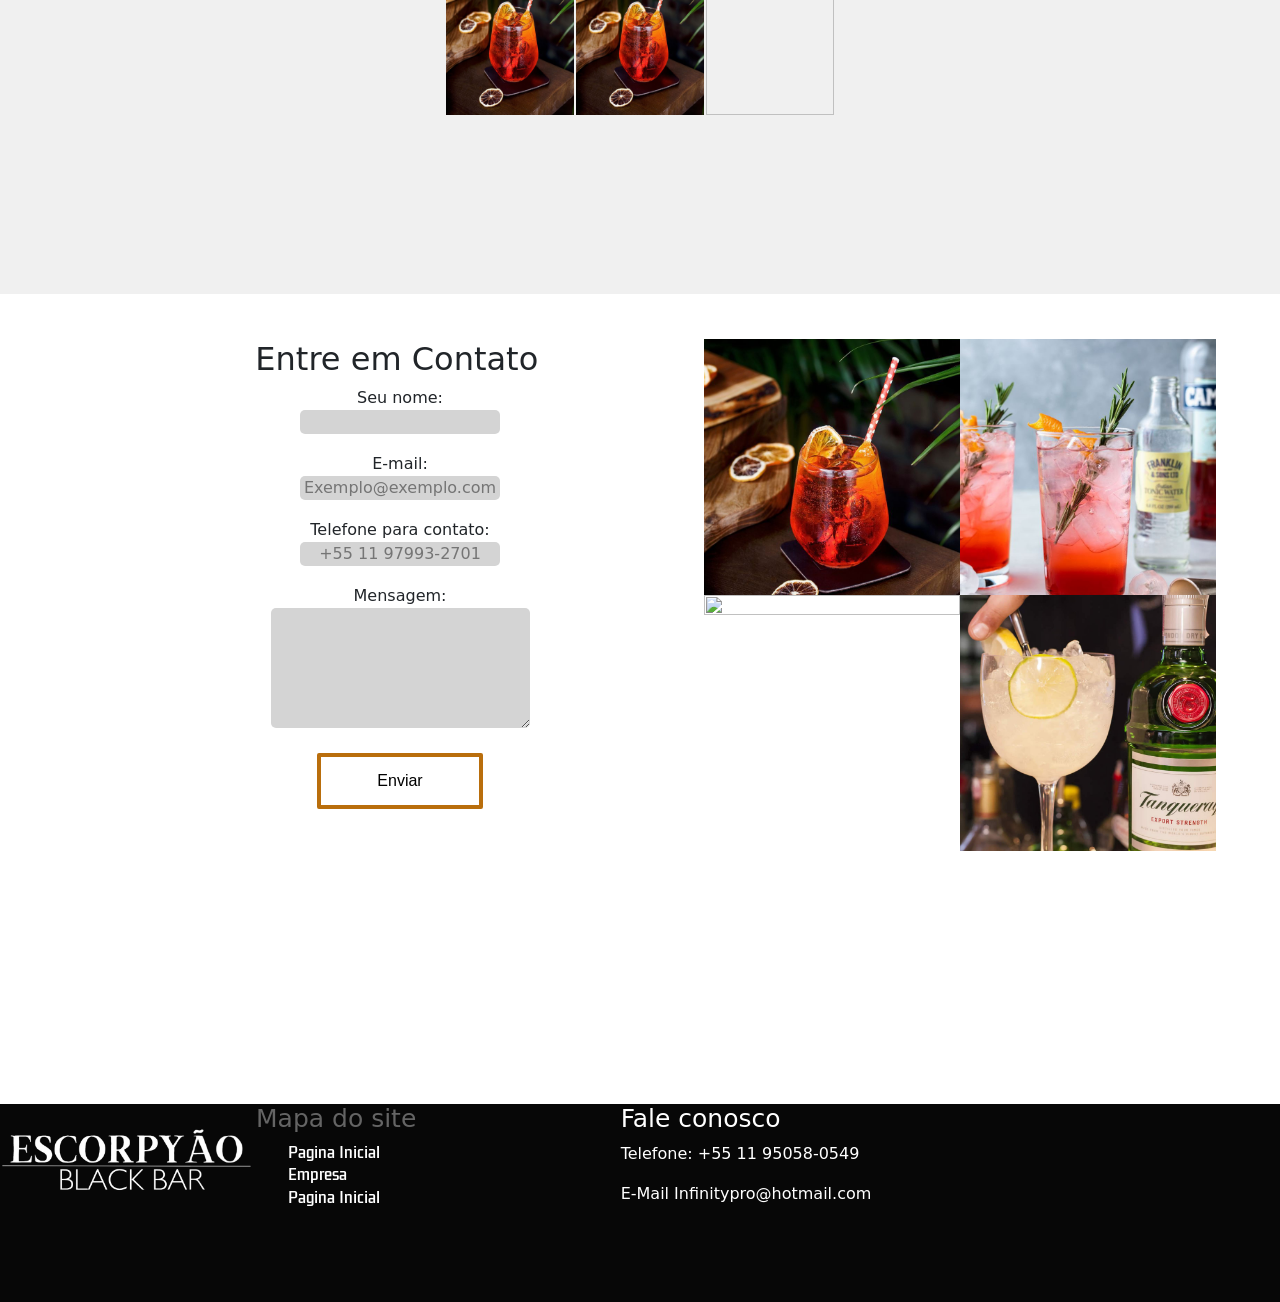
==== commit 7bc5548e: "Merge branch 'master' of https://github.com/Ronaldcarvalho01/a modified:   css/index.css 	modified: " ====
--- a/index.html
+++ b/index.html
@@ -75,7 +75,11 @@
                     </ul>
                 </div>
 
+<<<<<<< HEAD
                 <div class="zap"><a href="https://wa.me/5511950580549" target="_blank"><img src="Icon/whatsapp.png"
+=======
+                <div class="zap"><a href="https://wa.me/5511979932701" target="_blank"><img src="Icon/whatsapp.png"
+>>>>>>> e25f3e7e8d3d6b5f5da2bb39650ad7f5cd11fd90
                             alt="">
                     </a>
                 </div>
@@ -100,10 +104,9 @@
         <div class="container">
             <div id="desc">
                 <h2>A <span>EscorpyãoBlackBar </span></h2>
-                <p>Lorem ipsum dolor sit amet, consectetur adipisicing elit. Magni, fugit tempore! Perspiciatis illum
-                    sunt praesentium totam amet, natus impedit assumenda voluptatibus, labore atque inventore vitae
-                    adipisci est, sequi expedita nihil aliquid enim vero at ea nisi. Maxime, veritatis placeat unde
-                    voluptates velit nostrum repudiandae aliquam non sunt optio nobis beatae.</p>
+                <p>Somos a Escorpyão Black Bar, uma empresa que oferece o melhor serviço de bares móveis para festas e
+                    eventos corporativos. Temos uma equipe de bartenders profissionais, experientes e criativos, que
+                    prepara drinks deliciosos e personalizados para cada ocasião</p>
                 <button>Leia Mais</button>
             </div>
             <div class="alo">
@@ -122,22 +125,16 @@
             <div class="img">
                 <img src="TCC-main/img/aperol.jpeg" alt="">
             </div>
-            <div class="img1">
-                <img src="TCC-main/img/gin.jpg" height="175" alt="">
-            </div>
+
             <div class="img1">
                 <img src="TCC-main/img/aperol.jpeg" alt="">
             </div>
 
             <div class="img">
-                <img src="TCC-main/img/mojito.jpg" height="175" alt="">
-            </div>
-            <div class="img1">
-                <img src="TCC-main/img/moscow.jpg" height="175" alt="">
-            </div>
-            <div class="img1">
-                <img src="TCC-main/img/negroni.jpeg" alt="">
-            </div>
+                <img src="TCC-main/img/mojito.jpg" alt="">
+            </div>
+
+
         </div>
 
 
@@ -158,7 +155,7 @@
                         </li>
                         <label for="Tel">Telefone para contato:</label>
 
-                        <li> <input type="tel" name="tel" id="tel" placeholder="11 9000-0000"></li>
+                        <li> <input type="tel" name="tel" id="tel" placeholder="+55 11 97993-2701"></li>
                         <label for="texta">Mensagem:</label>
                         <li><textarea name="texta" id="texta" cols="30" rows="5"></textarea></li>
                         <input type="submit" value="Enviar">
--- a/css/index.css
+++ b/css/index.css
@@ -115,6 +115,7 @@
     flex-grow: 5;
     border: 5px solid black;
     width: 15vw;
+    height: auto;
     border-radius: 8px;
     margin-left: 10vw;
 }
@@ -185,6 +186,7 @@
     transform: translateX(300px);
     transition: opacity 1s, transform 1s;
     margin: 1px;
+    height: 20vh;
     
 
 }
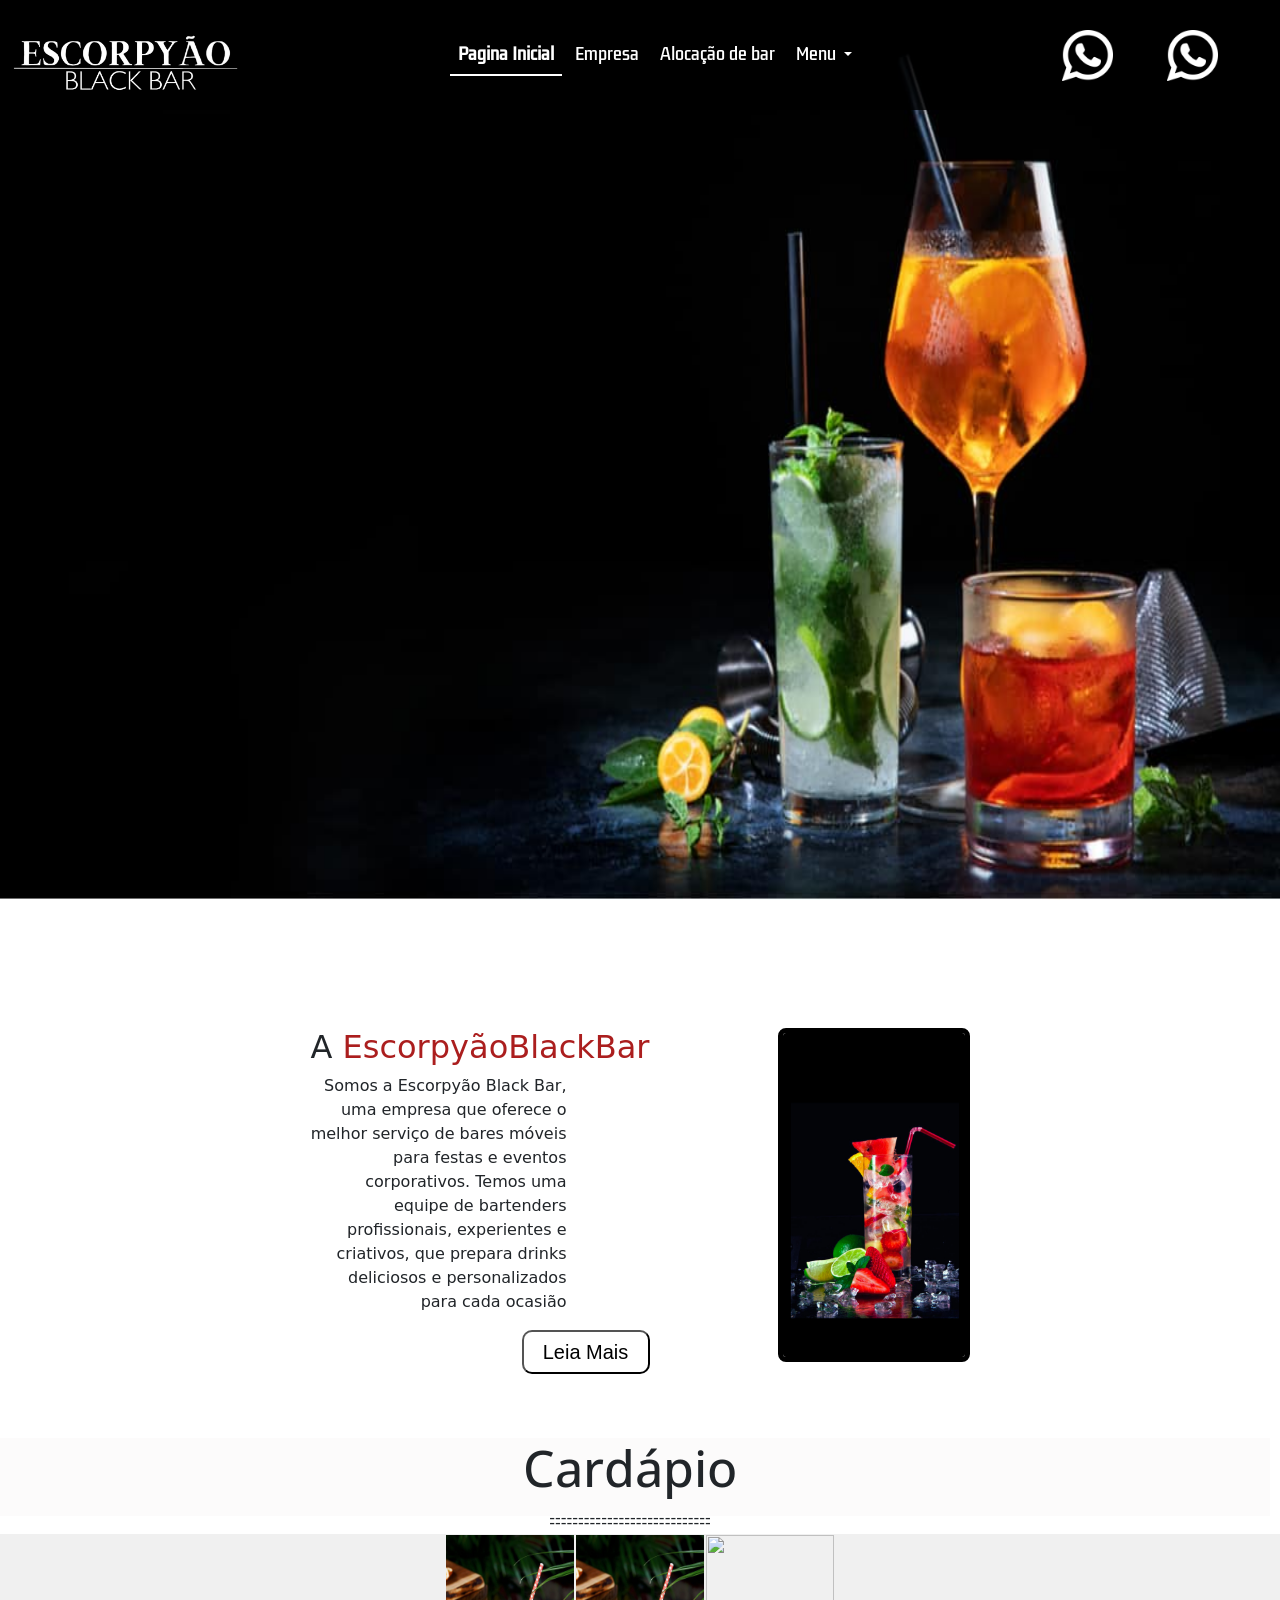
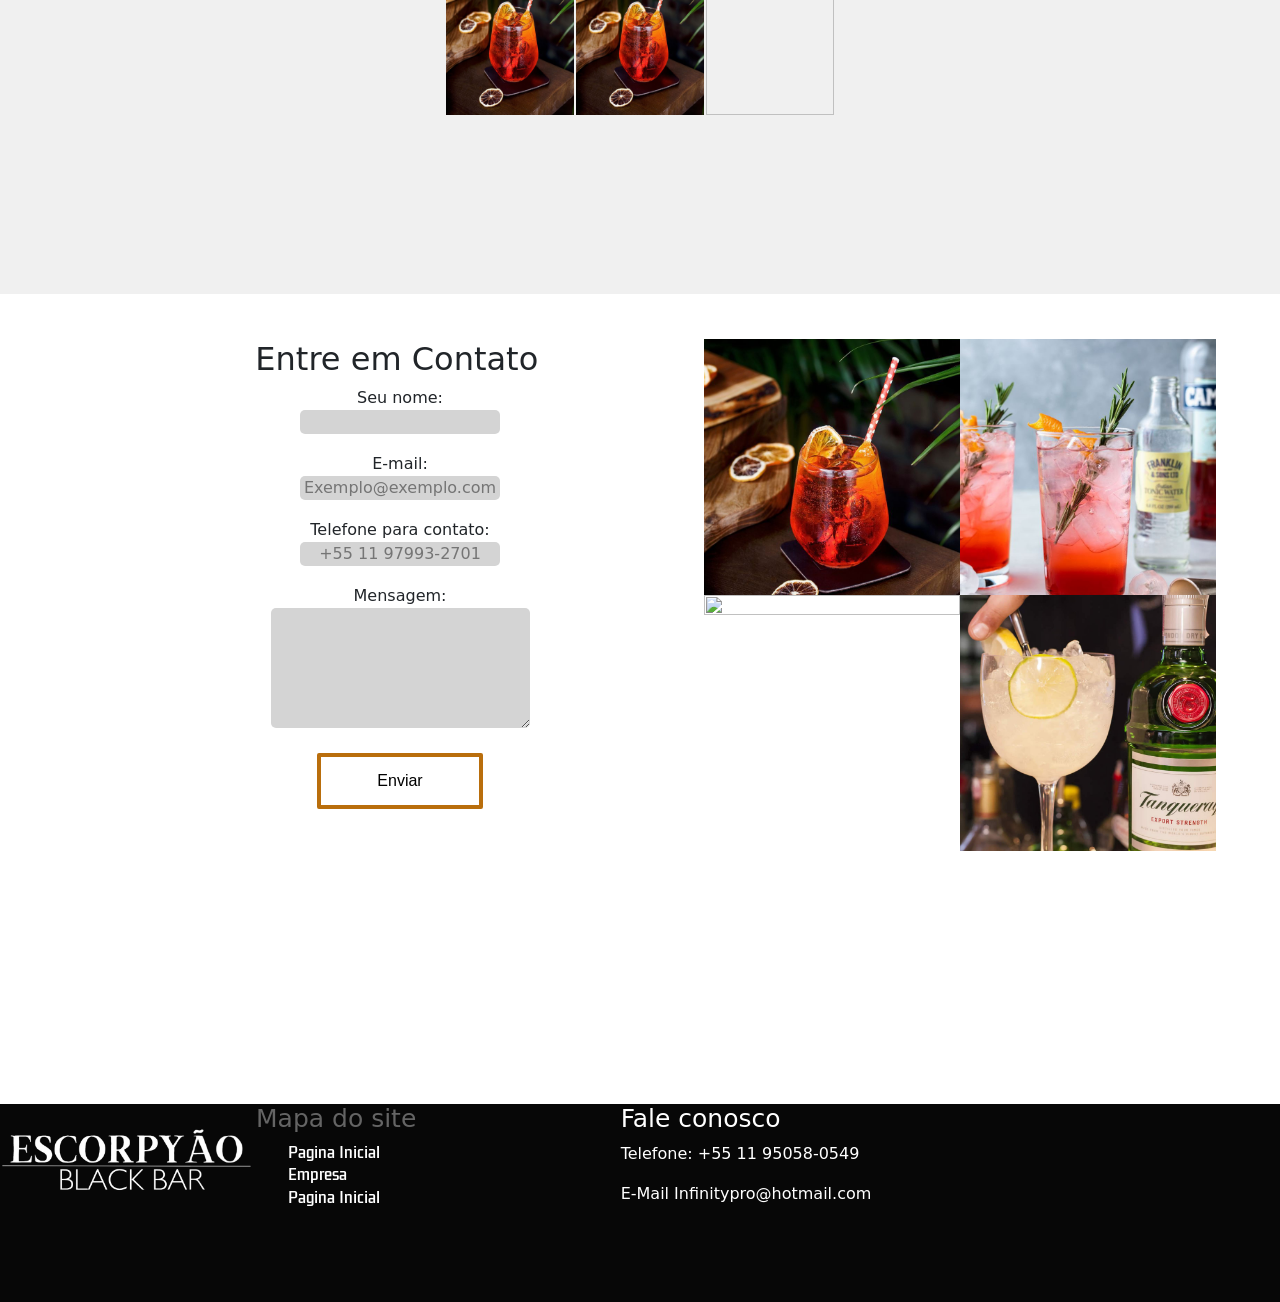
==== commit a4011aa8: "modified:   index.html" ====
--- a/index.html
+++ b/index.html
@@ -11,7 +11,7 @@
 
 <body>
     <header>
-        
+
         <nav class="navbar navbar-expand-sm fixed-top nav-underline">
             <div class="container-fluid">
                 <a class="navbar-brand" href="#"><img src="img/Logob.png" alt=""></a>
@@ -75,16 +75,13 @@
                     </ul>
                 </div>
 
-<<<<<<< HEAD
-                <div class="zap"><a href="https://wa.me/5511950580549" target="_blank"><img src="Icon/whatsapp.png"
-=======
-                <div class="zap"><a href="https://wa.me/5511979932701" target="_blank"><img src="Icon/whatsapp.png"
->>>>>>> e25f3e7e8d3d6b5f5da2bb39650ad7f5cd11fd90
-                            alt="">
-                    </a>
+                <div class="zap"><a href="https://wa.me/5511950580549" target="_blank">
+                        <img src="Icon/whatsapp.png" <div class="zap">
+                        <a href="https://wa.me/5511979932701" target="_blank"><img src="Icon/whatsapp.png" alt="">
+                        </a>
                 </div>
             </div>
-
+            </div>
         </nav>
 
 
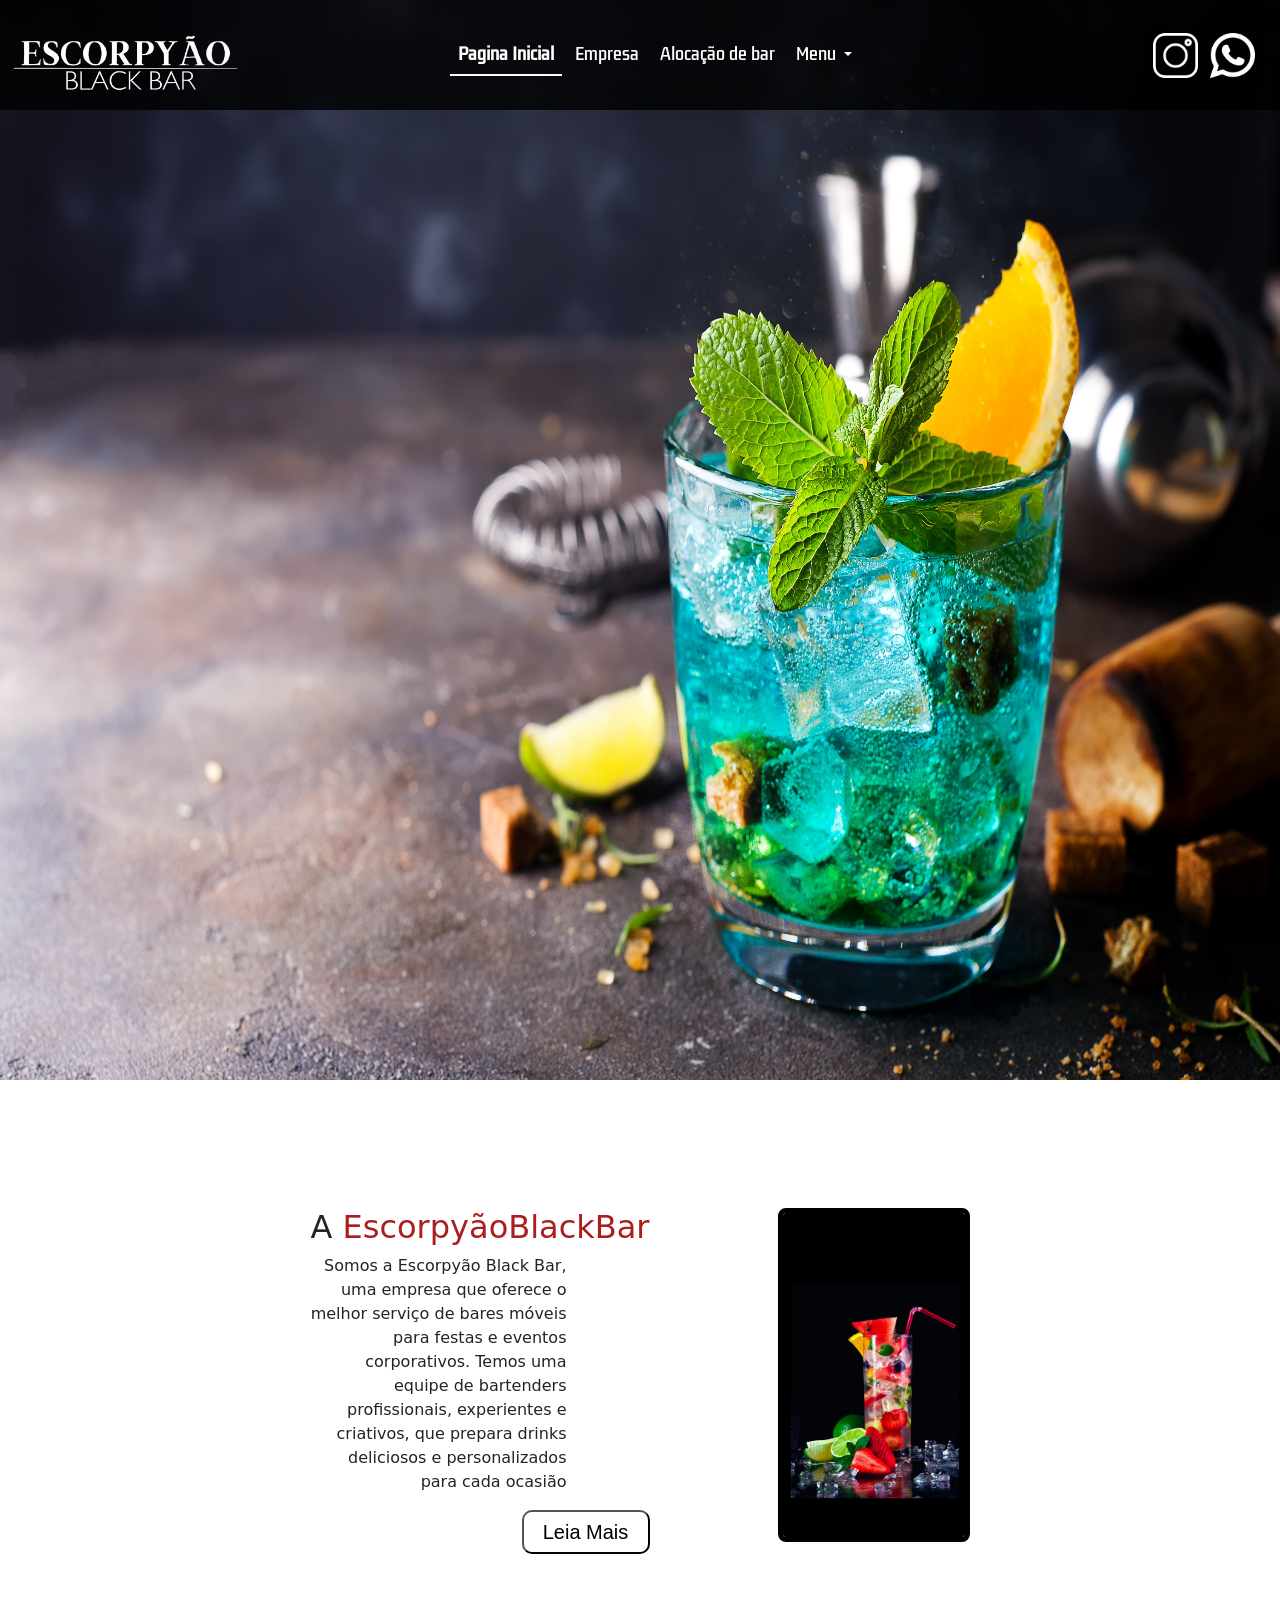
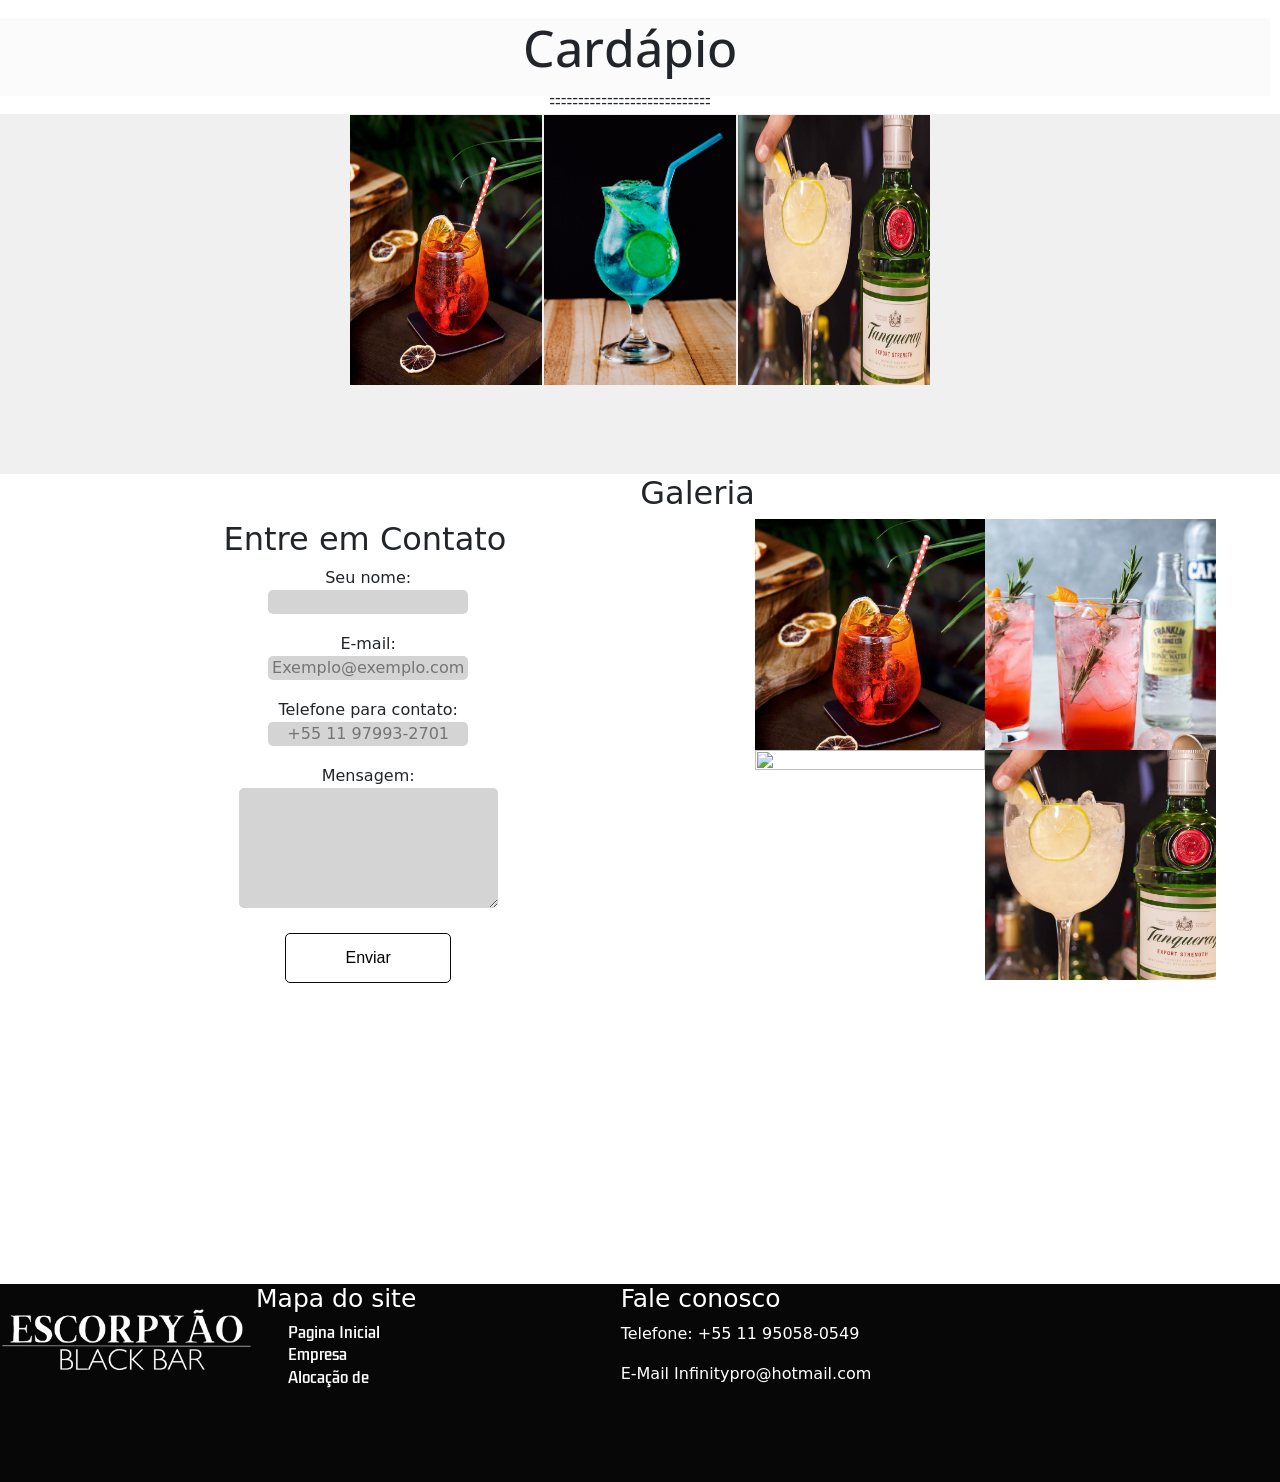
==== commit 62ddf301: "new file:   Icon/instagram.png 	modified:   css/index.css 	new file:   img/1012962.jpg 	modified:   " ====
--- a/index.html
+++ b/index.html
@@ -18,7 +18,7 @@
                 <div class="collapse navbar-collapse d-flex justify-content-center" id="navbarNavDropdown">
                     <ul class="navbar-nav">
                         <li class="nav-item">
-                            <a class="nav-link active" aria-current="page" href="#">Pagina Inicial</a>
+                            <a class="nav-link active" aria-current="page" href="index.html">Pagina Inicial</a>
                         </li>
                         <li class="nav-item ">
                             <a class="nav-link" href="#">Empresa</a>
@@ -75,13 +75,16 @@
                     </ul>
                 </div>
 
-                <div class="zap"><a href="https://wa.me/5511950580549" target="_blank">
-                        <img src="Icon/whatsapp.png" <div class="zap">
-                        <a href="https://wa.me/5511979932701" target="_blank"><img src="Icon/whatsapp.png" alt="">
-                        </a>
+                <div class="zap"> <a href="https://www.instagram.com/escorpyaoblackbar/" target="_blank"><img
+                            src="Icon/instagram.png" alt=""></a>
+
                 </div>
-            </div>
-            </div>
+                <div class="zap"> <a href="https://wa.me/5511950580549" target="_blank"><img src="Icon/whatsapp.png"
+                            alt=""></a>
+
+                </div>
+            </div>
+
         </nav>
 
 
@@ -90,7 +93,7 @@
     <main>
         <div class="carousel-container">
             <div class="carousel-slide">
-                <img src="img/bebida-drink.jpg" alt="Image 1">
+                <img src="img/1012962.jpg" alt="Image 1">
             </div>
             <div class="carousel-slide">
                 <img src="TCC-main/img/ima.jpg" alt="Image 2">
@@ -118,41 +121,48 @@
             <div id="div-me">----------------------------</div>
         </div>
         <div class="cardapio">
-
             <div class="img">
-                <img src="TCC-main/img/aperol.jpeg" alt="">
+                <a href="html/menu.html#section1">
+                    <img src="TCC-main/img/aperol.jpeg" alt="">
+                    <span class="overlay-text">Drinks Clássicos</span>
+                </a>
             </div>
 
             <div class="img1">
-                <img src="TCC-main/img/aperol.jpeg" alt="">
-            </div>
-
-            <div class="img">
-                <img src="TCC-main/img/mojito.jpg" alt="">
-            </div>
-
-
-        </div>
+                <a href="html/menu.html#section2">
+                    <img src="TCC-main/img/blue.jpg" alt="">
+                    <span class="overlay-text">Gin e Tônica</span>
+                </a>
+            </div>
+
+            <div class="img2">
+                <a href="html/menu.html#section3">
+                <img src="TCC-main/img/gin.jpg" alt="">
+                <span class="overlay-text">Caipirinhas</span>
+            </a>
+            </div>
+        </div>
+
 
 
         <div id="pagC">
 
             <div class="contatos">
-                <form action="post">
+                <form action="#">
 
                     <h2>Entre em Contato </h2>
                     <ul>
                         <label for="nome">Seu nome:</label>
 
-                        <li><input type="text" name="nome" id="nome"></li>
+                        <li><input type="text" name="nome" id="nome" required></li>
 
                         <label for="email">E-mail:</label>
 
-                        <li> <input type="email" name="email" id="email" placeholder="Exemplo@exemplo.com">
+                        <li> <input type="email" name="email" id="email" placeholder="Exemplo@exemplo.com" required>
                         </li>
                         <label for="Tel">Telefone para contato:</label>
 
-                        <li> <input type="tel" name="tel" id="tel" placeholder="+55 11 97993-2701"></li>
+                        <li> <input type="tel" name="tel" id="tel" placeholder="+55 11 97993-2701" required></li>
                         <label for="texta">Mensagem:</label>
                         <li><textarea name="texta" id="texta" cols="30" rows="5"></textarea></li>
                         <input type="submit" value="Enviar">
@@ -161,8 +171,9 @@
 
             </div>
 
-
+            <div><H2 id="h2g">Galeria</H2></div>
             <div class="galery">
+             
                 <img src="TCC-main/img/aperol.jpeg" alt="">
                 <img src="TCC-main/img/mojito.jpg" alt="">
                 <img src="TCC-main/img/campari.jpeg" alt="">
@@ -181,7 +192,7 @@
             <ul>
                 <li><a href="index.html">Pagina Inicial</a></li>
                 <li><a href="/html/empresa.html">Empresa</a></li>
-                <li><a href="html/menu.html">Pagina Inicial</a></li>
+                <li><a href="html/menu.html">Alocação de </a></li>
             </ul>
         </div>
         <div id="fale">
--- a/css/index.css
+++ b/css/index.css
@@ -16,8 +16,13 @@
 .nav-link {
     color: white !important;
 
-
-}
+}
+
+.nav-link:hover {
+    color: rgb(243, 83, 83) !important;
+
+}
+
 
 .navbar-brand img {
     width: 18vw;
@@ -34,7 +39,7 @@
     display: block;
     position: absolute;
     transform: translate3d(5px, 28px, 0px);
-    top: 20px;
+    top: 10%;
     left: -5px;
     will-change: transform;
 }
@@ -52,27 +57,28 @@
 
 
 
+
 nav {
     font-size: 100%;
     background-color: rgba(0, 0, 0, 0.8);
 
 
 }
-Navbar__Link-toggle {
-    align-self: flex-end;
-    display: initial;
-    position: absolute;
-    cursor: pointer;
-  }
-.Navbar__Link-toggle {
-    display: none;
-  }
-.zap{margin-right: 50px;}
+
+
+
+.zap {
+    margin-right: 1vw;  
+}
+
 .zap img {
-    
-    width: 4vw;
-
-
+
+    width: 3.5vw;
+
+
+}
+.zap img:hover {
+    width: 3.2vw;
 }
 
 
@@ -87,7 +93,7 @@
 
 .carousel-container img {
     width: 100%;
-    height: 100vh;
+    height: 120vh;
 
 
 }
@@ -174,30 +180,45 @@
     display: flex;
     width: 100%;
     height: 40vh;
-    margin-top: 0%;
+    margin-top: 2%;
     background-color: rgb(240, 240, 240);
     justify-content: center;
-    margin-top: 2%;
+}
+
+.cardapio a {
+    position: relative;
+    display: block;
 }
 
 .cardapio img {
-    width: 10vw;
-    opacity: 0;
-    transform: translateX(300px);
+    width: 15vw;
+    opacity: 1;
+    transform: translateX(0);
     transition: opacity 1s, transform 1s;
     margin: 1px;
-    height: 20vh;
-    
-
-}
-.cardapio img:hover{
-    animation: ease 1s;
-} 
-
-.cardapio img.in-viewport {
+    height: 30vh;
+}
+
+.cardapio img:hover {
+    opacity: 0.2;
+}
+
+.overlay-text {
+    position: absolute;
+    top: 50%;
+    left: 50%;
+    transform: translate(-50%, -50%);
+    color: rgb(0, 0, 0);
+    font-size: 20px;
+    font-weight: bold;
+    opacity: 0;
+    transition: opacity 0.8s;
+}
+
+.cardapio a:hover .overlay-text {
     opacity: 1;
-    transform: translateX(0px);
-}
+}
+
 
 
 /* ----------------------------------------------------------------------------- */
@@ -247,11 +268,16 @@
 
 .contatos input[type="submit"] {
     background-color: transparent;
-    border: 4px rgb(185, 110, 12) solid;
+    border: 1px rgb(10, 10, 10) solid;
     padding: 12px;
-    border-radius: 2px;
+    border-radius: 5px;
     width: 13vw;
     font-family: 'Franklin Gothic Medium', 'Arial Narrow', Arial, sans-serif;
+}
+
+.contatos input[type="submit"]:hover {
+    background-color: rgb(221, 22, 22);
+    color: white;
 }
 
 /* -------------------------------------------------------------------------------------------------------------------------- */
@@ -272,6 +298,9 @@
     transition: scale 350ms ease, opacity 350ms linear;
 
 }
+#h2g {
+    margin-right: -50;
+}
 
 .galery:has(img:hover) img:not(:hover) {
     scale: .9;
@@ -289,50 +318,54 @@
 
 footer img {
     width: 20vw;
-   
-}
+
+}
+
 footer h2 {
-    
-    color: rgb(100, 100, 100);
+
+    color: rgb(255, 255, 255);
     font-weight: 200;
     font-size: 25px;
 }
 
-footer ul li, a {
+footer ul li,
+a {
     list-style: none;
     text-decoration: none;
     color: white;
     font-size: 15px;
     font-family: 'Kdam Thmor Pro', sans-serif;
 }
+
 footer #mSite {
     flex-grow: 1;
 }
 
-footer ul li, a:hover {
+footer ul li,
+a:hover {
     color: rgba(250, 9, 9, 0.966);
 }
+
 #fale {
     flex-grow: 1;
 }
 
-#fale h2, span {
-    
+#fale h2,
+span {
+
     color: white;
     font-weight: 400;
 }
 
-#fale p{
+#fale p {
     color: white;
-    
+
     font-weight: 100;
 }
+
 #redes {
     flex-grow: 1;
 
 }
 
-#redes  {
-  
-}
-
+#redes {}
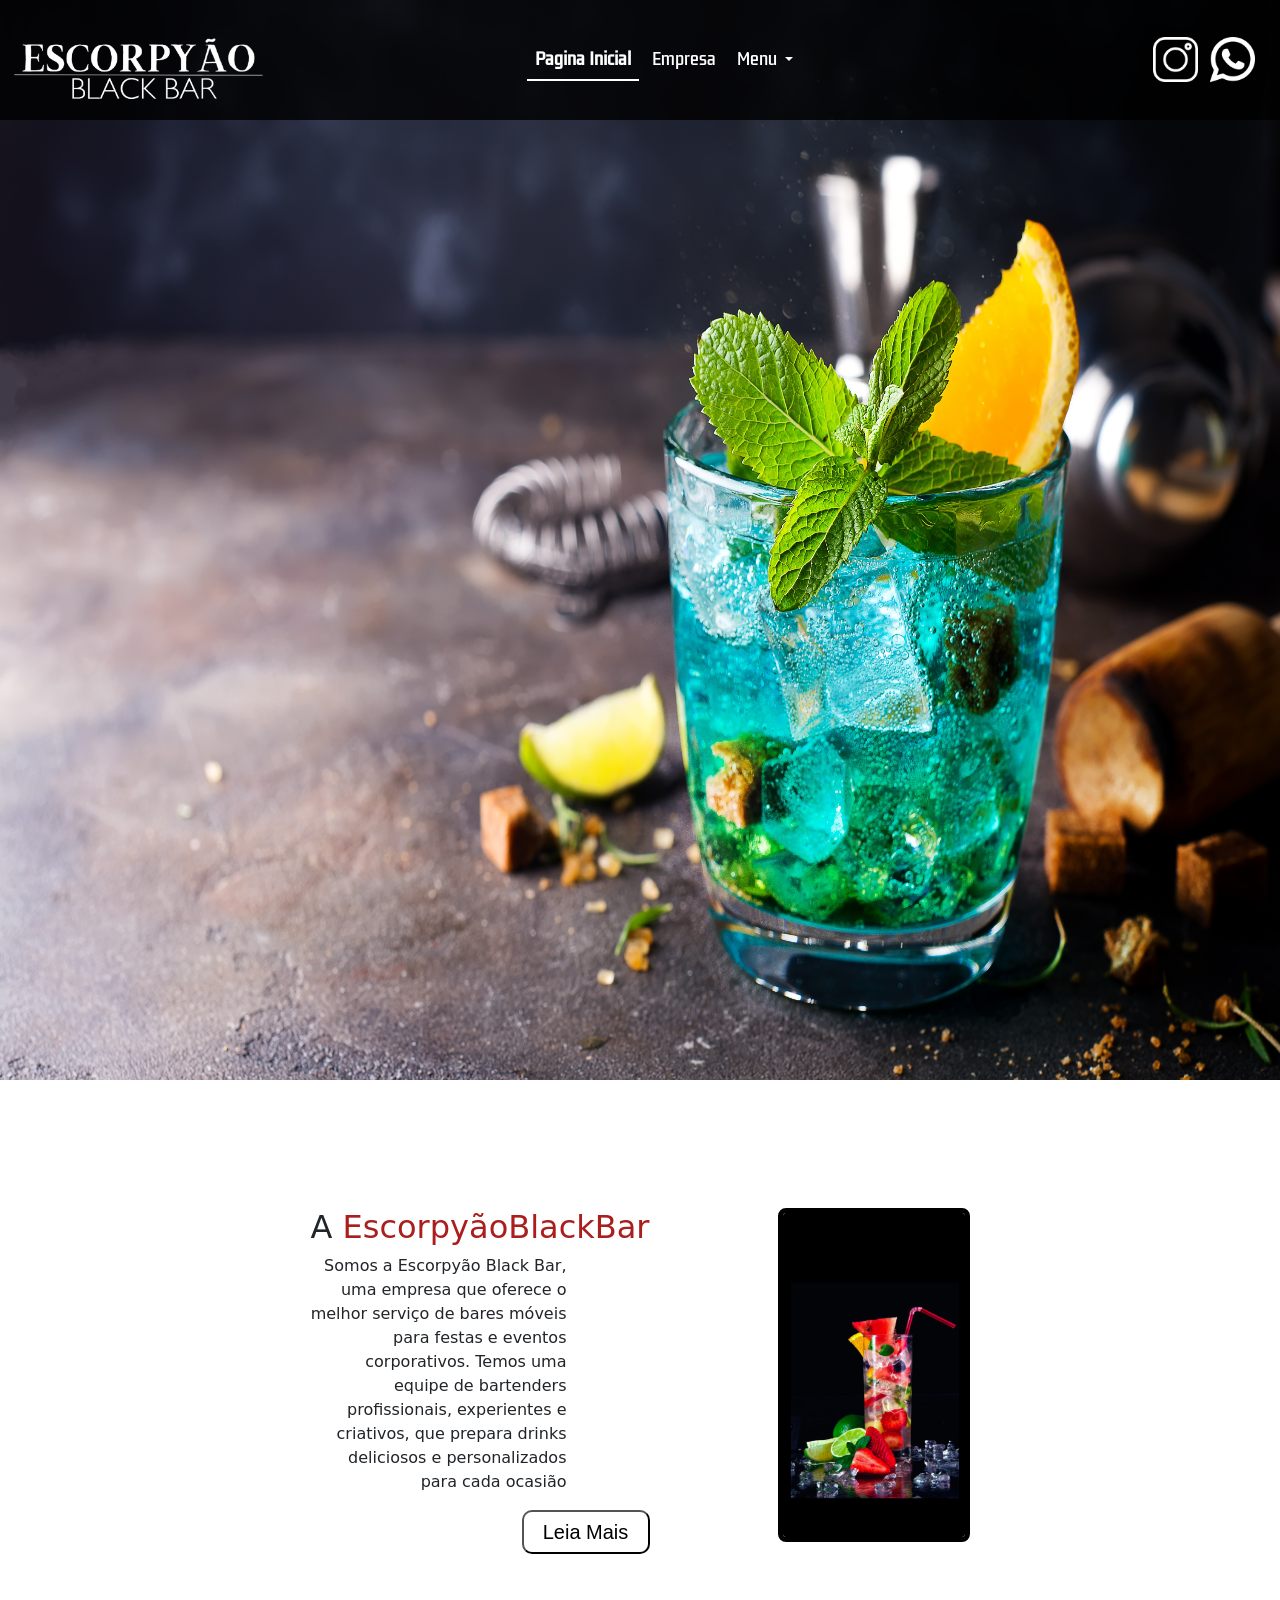
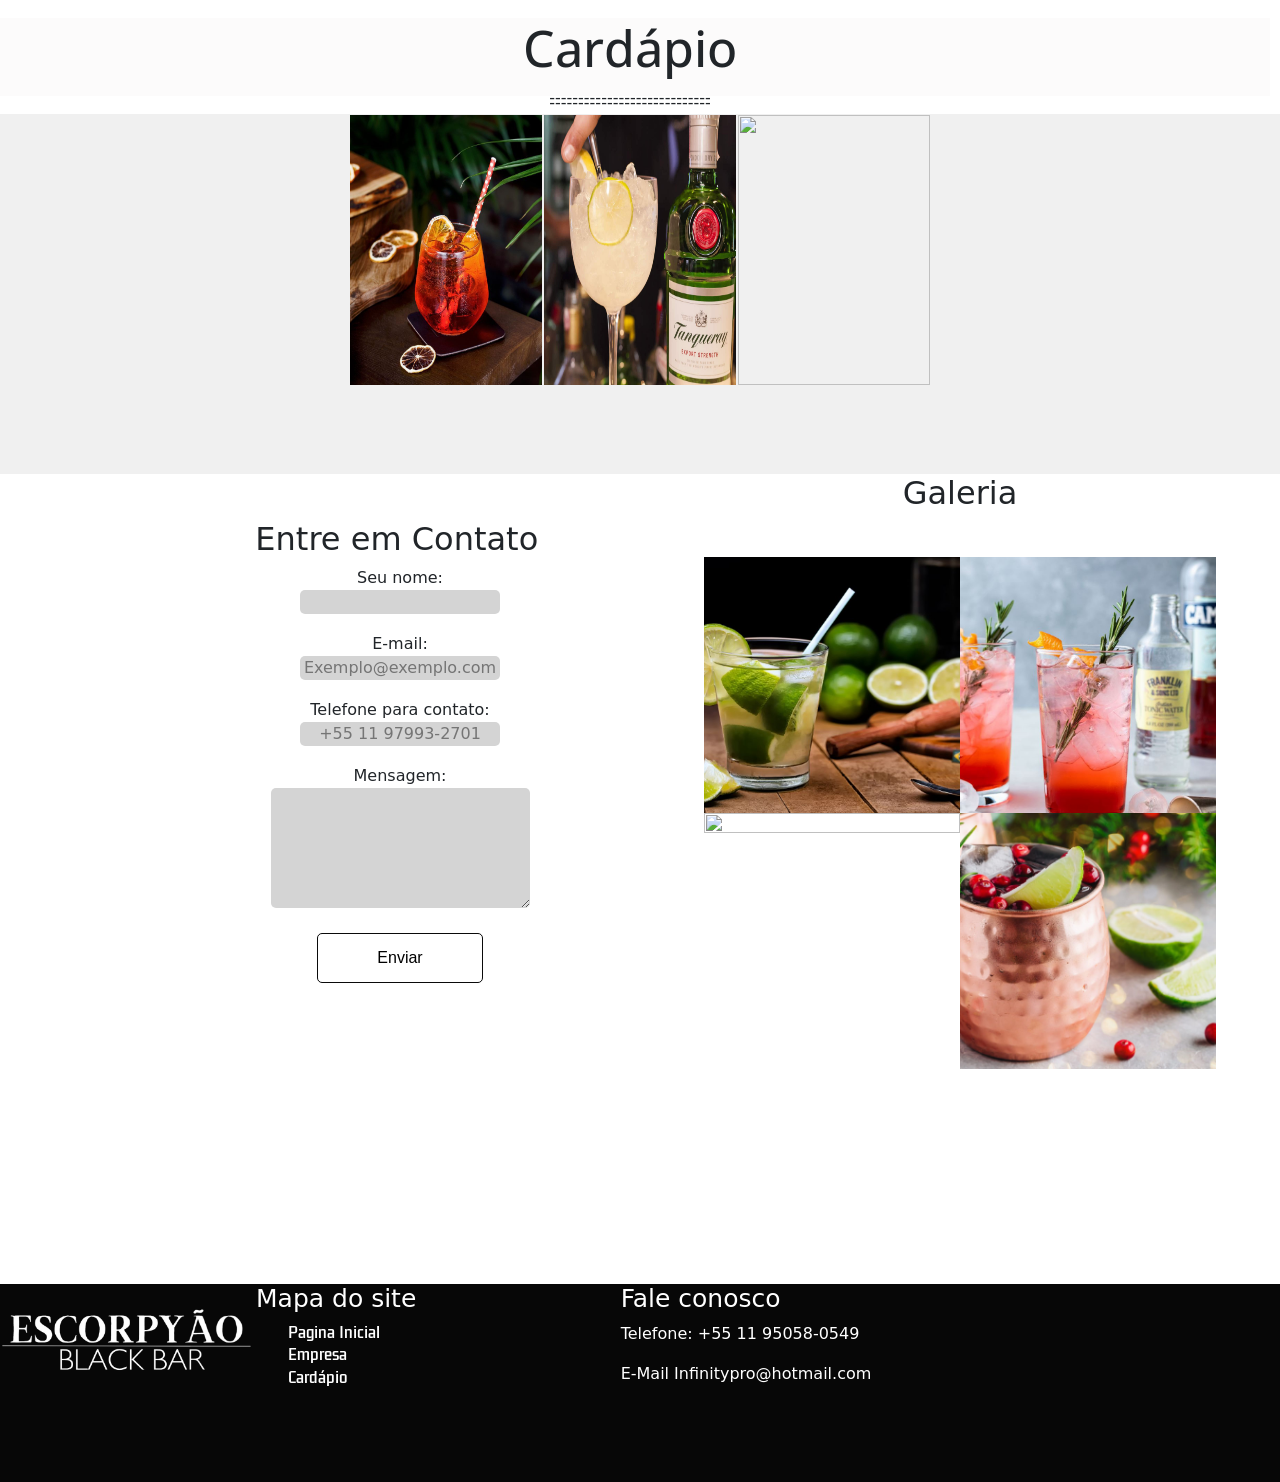
==== commit 48feec93: "modified:   css/index.css 	new file:   html/empresa.html 	new file:   img/caipirinha.jpg 	modified: " ====
--- a/index.html
+++ b/index.html
@@ -7,6 +7,7 @@
     <link href="https://cdn.jsdelivr.net/npm/bootstrap@5.3.2/dist/css/bootstrap.min.css" rel="stylesheet"
         integrity="sha384-T3c6CoIi6uLrA9TneNEoa7RxnatzjcDSCmG1MXxSR1GAsXEV/Dwwykc2MPK8M2HN" crossorigin="anonymous">
     <link rel="stylesheet" href="css/index.css">
+
 </head>
 
 <body>
@@ -23,46 +24,11 @@
                         <li class="nav-item ">
                             <a class="nav-link" href="#">Empresa</a>
                         </li>
-                        <li class="nav-item">
-                            <a class="nav-link " href="#">Alocação de bar</a>
-                        </li>
                         <li class="nav-item dropdown">
-                            <a class="nav-link dropdown-toggle" href="../a/html/menu.html" role="button"
+                            <a class="nav-link dropdown-toggle" href="html/menu.html" role="button"
                                 data-bs-toggle="dropdown" aria-expanded="false">
                                 Menu
                             </a>
-                            <!-- Caipirinhas tradicionais:
-                                Capirinha com  morango
-                                Caipirinha com varios sabores
-                                Com varias especiarias.
-                                Caipirinha com Vodka.
-                                Capirinha com Malibu.
-                                Caipirinha com cachaça.
-                                Absolut, Saque, Cerveja (Cerveja Suja).
-                                Espumante
-
-
-
-                                Gin & Gin tonica : 
-                                Com especiarias (Canela em pau, Cravo da india, Ibisco, Zimbro, Aris estrelados, Pimenta branca ou Preta. Pimenta rosa)
-                                Aromatizantes: Alecrim, Hortelã, Tomilho, Manjericão.
-                                Frutas Criticas; Limão taiti, Limão siciliano, tangerina, laranja
-                                ------------------------------------------------------------------------------------------------------
-                                Drinks sem alcool:
-                                Caipirinha sem alcoool: Caipirinha com leite condesado ou açucar.
-                                Capirinha com refrigerante sem cor (SCHWEPPES, H2O )
-                                Capirinhas com frutas diversas
-
-
-
-                                Drinks classicos
-                                Negroni 
-                                Martini 
-                                Moscow Mule
-                                Sex on the beach -->
-                            <!-- Classicos com espumante
-                                Aperol Spritz
-                                M -->
 
 
 
@@ -107,7 +73,7 @@
                 <p>Somos a Escorpyão Black Bar, uma empresa que oferece o melhor serviço de bares móveis para festas e
                     eventos corporativos. Temos uma equipe de bartenders profissionais, experientes e criativos, que
                     prepara drinks deliciosos e personalizados para cada ocasião</p>
-                <button>Leia Mais</button>
+                <a href="html/empresa.html"><button>Leia Mais</button></a>
             </div>
             <div class="alo">
 
@@ -130,16 +96,16 @@
 
             <div class="img1">
                 <a href="html/menu.html#section2">
-                    <img src="TCC-main/img/blue.jpg" alt="">
+                    <img src="TCC-main/img/gin.jpg" alt="">
                     <span class="overlay-text">Gin e Tônica</span>
                 </a>
             </div>
 
             <div class="img2">
                 <a href="html/menu.html#section3">
-                <img src="TCC-main/img/gin.jpg" alt="">
-                <span class="overlay-text">Caipirinhas</span>
-            </a>
+                    <img src="img/caipirinha.jpg" alt="">
+                    <span class="overlay-text">Caipirinhas</span>
+                </a>
             </div>
         </div>
 
@@ -160,7 +126,7 @@
 
                         <li> <input type="email" name="email" id="email" placeholder="Exemplo@exemplo.com" required>
                         </li>
-                        <label for="Tel">Telefone para contato:</label>
+                        <label for="tel">Telefone para contato:</label>
 
                         <li> <input type="tel" name="tel" id="tel" placeholder="+55 11 97993-2701" required></li>
                         <label for="texta">Mensagem:</label>
@@ -171,15 +137,18 @@
 
             </div>
 
-            <div><H2 id="h2g">Galeria</H2></div>
-            <div class="galery">
-             
-                <img src="TCC-main/img/aperol.jpeg" alt="">
-                <img src="TCC-main/img/mojito.jpg" alt="">
-                <img src="TCC-main/img/campari.jpeg" alt="">
-                <img src="TCC-main/img/gin.jpg" alt="">
+            <div>
+                <H2 id="h2g">Galeria</H2>
+                <div class="galery">
 
+                    <img src="TCC-main/img/caipiroska.jpg" alt="">
+                    <img src="TCC-main/img/mojito.jpg" alt="">
+                    <img src="TCC-main/img/campari.jpeg" alt="">
+                    <img src="TCC-main/img/moscow.jpg" alt="">
+
+                </div>
             </div>
+
         </div>
 
 
@@ -192,7 +161,7 @@
             <ul>
                 <li><a href="index.html">Pagina Inicial</a></li>
                 <li><a href="/html/empresa.html">Empresa</a></li>
-                <li><a href="html/menu.html">Alocação de </a></li>
+                <li><a href="html/menu.html">Cardápio </a></li>
             </ul>
         </div>
         <div id="fale">
@@ -210,7 +179,7 @@
 
 
     </footer>
-    <script src="https://kit.fontawesome.com/682cb1270e.js" crossorigin="anonymous"></script>
+
     <script src="js/script.js"></script>
 </body>
 
--- a/css/index.css
+++ b/css/index.css
@@ -13,6 +13,8 @@
     overflow-x: hidden;
 }
 
+
+
 .nav-link {
     color: white !important;
 
@@ -25,13 +27,15 @@
 
 
 .navbar-brand img {
-    width: 18vw;
-}
+    width: 20vw;
+}
+
+
 
 
 .justify-content-center {
     justify-content: start !important;
-    margin-left: 15vw;
+    margin-left: 19vw;
 
 }
 
@@ -68,7 +72,7 @@
 
 
 .zap {
-    margin-right: 1vw;  
+    margin-right: 1vw;
 }
 
 .zap img {
@@ -77,6 +81,7 @@
 
 
 }
+
 .zap img:hover {
     width: 3.2vw;
 }
@@ -87,7 +92,7 @@
 .carousel-container {
     box-sizing: border-box;
     width: 100%;
-    overflow: none;
+
 
 }
 
@@ -97,6 +102,8 @@
 
 
 }
+
+
 
 .carousel-slide {
     display: none;
@@ -144,10 +151,126 @@
     float: right;
 }
 
+@media (min-width: 0px) and (max-width: 1000px) {
+
+    nav{
+        font-size: 2vw;
+    }
+    .navbar-brand img {
+        display: none;
+    }
+
+    .dropdown-item   {
+        border: 1px black solid;
+        color: black;
+        background-color: transparent;
+    }
+
+    .navbar-nav {
+        margin-left: -5vw;
+    }
+
+    .container {
+        width: 800px !important;
+        max-width: none;
+    }
+    .container img {
+        width: 100%;
+
+    }   
+
+    .container button {
+        margin-left: 1px !important;
+        float: left !important;
+        width: 100% !important;
+    }
+
+    #desc {
+        width: 100% !important;
+        margin-left: 0px !important;
+        flex-grow: 1 !important;
+       
+
+    }
+
+    #desc p {
+        line-height: 30px;
+        width: 30vw;
+        font-size: 30px;
+        text-align: center;
+    }
+
+
+
+   
+
+    .carousel-container img {
+        height: 80vh;
+    }
+
+    .cardapio {
+        width: 100vw;
+    }
+
+    .cardapio a img {
+        width: 30vw;
+        margin-left: 1vw;
+        height: 40vh;
+        margin-bottom: 5% !important;
+    }
+
+    #pagC {
+        margin-top: 10vh;
+        height: 120vh !important;
+    }
+
+    #pagC h2 {
+        font-size: 50px;
+        
+    }
+
+    form {
+        margin-right: 2% !important;
+        text-align: center;
+    }
+
+    form ul li {
+
+        width: 100%;
+    }
+    
+    label {
+        width: 100%;
+        font-size: 40px !important;
+    }
+
+  
+    .contatos input, textarea {
+        width: 200px !important;
+        height: 10vh;
+    }
+    
+    .galery {
+        width: 50vw !important;
+        margin-top: 2vh !important;
+    }
+    #h2g {
+        font-size: 50px;
+    }
+
+    footer ul li a
+     {
+        list-style: none !important;
+        text-decoration: none !important;
+        color: white !important;
+    }
+}
+
 #desc button:hover {
     background-color: gray;
 
 }
+
 
 #desc span {
     color: rgb(171, 30, 30);
@@ -286,7 +409,6 @@
     margin-top: 5vh;
     column-count: 2;
     column-gap: 0;
-
     width: 40vw;
 }
 
@@ -298,8 +420,9 @@
     transition: scale 350ms ease, opacity 350ms linear;
 
 }
+
 #h2g {
-    margin-right: -50;
+    text-align: center;
 }
 
 .galery:has(img:hover) img:not(:hover) {
@@ -365,7 +488,4 @@
 
 #redes {
     flex-grow: 1;
-
-}
-
-#redes {}+}
